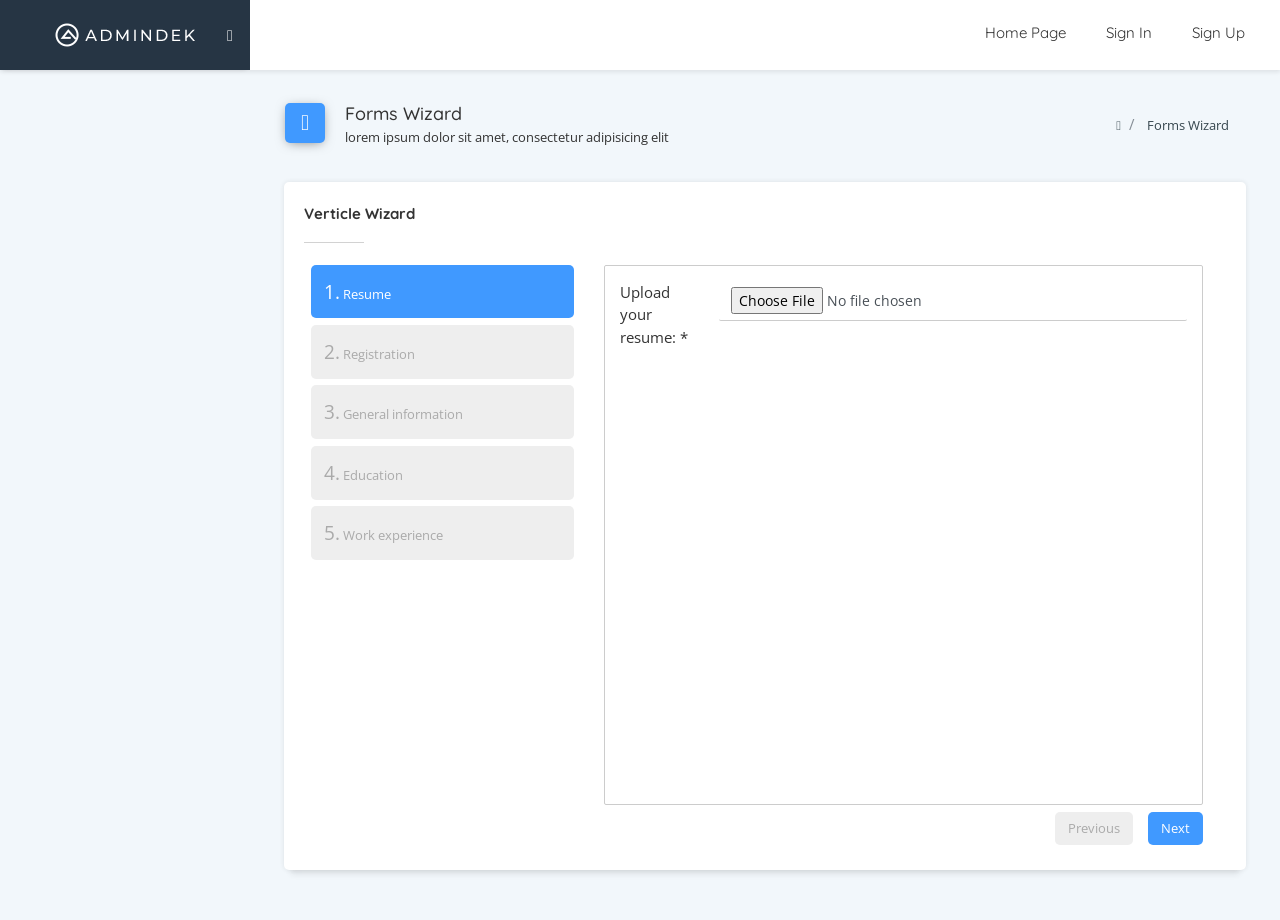
==== default/form-wizard.html @ 83762d75 "nnav bar removal of notification and shit" ====
<!DOCTYPE html>
<html lang="en">

<!-- Mirrored from colorlib.com//polygon/admindek/default/form-wizard.html by HTTrack Website Copier/3.x [XR&CO'2014], Thu, 06 Feb 2020 04:56:23 GMT -->
<!-- Added by HTTrack -->
<meta http-equiv="content-type" content="text/html;charset=UTF-8" /><!-- /Added by HTTrack -->

<head>
    <title>Admindek | Admin Template</title>


    <!--[if lt IE 10]>
      <script src="https://oss.maxcdn.com/libs/html5shiv/3.7.0/html5shiv.js"></script>
      <script src="https://oss.maxcdn.com/libs/respond.js/1.4.2/respond.min.js"></script>
      <![endif]-->

    <meta charset="utf-8">
    <meta name="viewport" content="width=device-width, initial-scale=1.0, user-scalable=0, minimal-ui">
    <meta http-equiv="X-UA-Compatible" content="IE=edge" />
    <meta name="description"
        content="Admindek Bootstrap admin template made using Bootstrap 4 and it has huge amount of ready made feature, UI components, pages which completely fulfills any dashboard needs." />
    <meta name="keywords"
        content="bootstrap, bootstrap admin template, admin theme, admin dashboard, dashboard template, admin template, responsive" />
    <meta name="author" content="colorlib" />

    <link href="https://fonts.googleapis.com/css?family=Open+Sans:300,400,600,700,800" rel="stylesheet">
    <link href="https://fonts.googleapis.com/css?family=Quicksand:500,700" rel="stylesheet">

    <link rel="stylesheet" type="text/css" href="../files/bower_components/bootstrap/css/bootstrap.min.css">

    <link rel="stylesheet" href="../files/assets/pages/waves/css/waves.min.css" type="text/css" media="all">

    <link rel="stylesheet" type="text/css" href="../files/assets/icon/feather/css/feather.css">

    <link rel="stylesheet" type="text/css" href="../files/assets/icon/themify-icons/themify-icons.css">

    <link rel="stylesheet" type="text/css" href="../files/assets/icon/icofont/css/icofont.css">

    <link rel="stylesheet" type="text/css" href="../files/assets/icon/font-awesome/css/font-awesome.min.css">

    <link rel="stylesheet" type="text/css" href="../files/bower_components/jquery.steps/css/jquery.steps.css">

    <link rel="stylesheet" type="text/css" href="../files/assets/css/style.css">
    <link rel="stylesheet" type="text/css" href="../files/assets/css/pages.css">
</head>

<body>

    <div class="loader-bg">
        <div class="loader-bar"></div>
    </div>

    <div id="pcoded" class="pcoded">
        <div class="pcoded-overlay-box"></div>
        <div class="pcoded-container navbar-wrapper">

            <nav class="navbar header-navbar pcoded-header">
                <div class="navbar-wrapper">
                    <div class="navbar-logo">
                        <a href="index.html">
                            <img class="img-fluid" src="../files/assets/images/logo.png" alt="Theme-Logo" />
                        </a>
                        <a class="mobile-menu" id="mobile-collapse" href="#!">
                            <i class="feather icon-menu"></i>
                        </a>
                        <a class="mobile-options waves-effect waves-light">
                            
                        </a>
                    </div>
                    <div class="navbar-container container-fluid">
                        <!-- <ul class="nav-left">
                            <li class="header-search">
                                <div class="main-search morphsearch-search">
                                    <div class="input-group">
                                        <span class="input-group-prepend search-close">
                                            <i class="feather icon-x input-group-text"></i>
                                        </span>
                                        <input type="text" class="form-control" placeholder="Enter Keyword">
                                        <span class="input-group-append search-btn">
                                            <i class="feather icon-search input-group-text"></i>
                                        </span>
                                    </div>
                                </div>
                            </li>
                            <li>
                                <a href="#!"
                                    onclick="if (!window.__cfRLUnblockHandlers) return false; javascript:toggleFullScreen()"
                                    class="waves-effect waves-light" data-cf-modified-8375e1f7bedc3fe819ad6724-="">
                                    <i class="full-screen feather icon-maximize"></i>
                                </a>
                            </li>
                        </ul> -->
                        <ul class="nav-right">
                            <li>
                                Home Page
                            </li>
                            <li>
                                Sign In
                            </li>
                            <li>
                                Sign Up
                            </li>
                            <!-- <li class="header-notification">
                                <div class="dropdown-primary dropdown">
                                    <div class="dropdown-toggle" data-toggle="dropdown">
                                        <i class="feather icon-bell"></i>
                                        <span class="badge bg-c-red">5</span>
                                    </div>
                                    <ul class="show-notification notification-view dropdown-menu"
                                        data-dropdown-in="fadeIn" data-dropdown-out="fadeOut">
                                        <li>
                                            <h6>Notifications</h6>
                                            <label class="label label-danger">New</label>
                                        </li>
                                        <li>
                                            <div class="media">
                                                <img class="img-radius" src="../files/assets/images/avatar-4.jpg"
                                                    alt="Generic placeholder image">
                                                <div class="media-body">
                                                    <h5 class="notification-user">John Doe</h5>
                                                    <p class="notification-msg">Lorem ipsum dolor sit amet, consectetuer
                                                        elit.</p>
                                                    <span class="notification-time">30 minutes ago</span>
                                                </div>
                                            </div>
                                        </li>
                                        <li>
                                            <div class="media">
                                                <img class="img-radius" src="../files/assets/images/avatar-3.jpg"
                                                    alt="Generic placeholder image">
                                                <div class="media-body">
                                                    <h5 class="notification-user">Joseph William</h5>
                                                    <p class="notification-msg">Lorem ipsum dolor sit amet, consectetuer
                                                        elit.</p>
                                                    <span class="notification-time">30 minutes ago</span>
                                                </div>
                                            </div>
                                        </li>
                                        <li>
                                            <div class="media">
                                                <img class="img-radius" src="../files/assets/images/avatar-4.jpg"
                                                    alt="Generic placeholder image">
                                                <div class="media-body">
                                                    <h5 class="notification-user">Sara Soudein</h5>
                                                    <p class="notification-msg">Lorem ipsum dolor sit amet, consectetuer
                                                        elit.</p>
                                                    <span class="notification-time">30 minutes ago</span>
                                                </div>
                                            </div>
                                        </li>
                                    </ul>
                                </div>
                            </li> -->
                            <!-- <li class="header-notification">
                                <div class="dropdown-primary dropdown">
                                    <div class="displayChatbox dropdown-toggle" data-toggle="dropdown">
                                        <i class="feather icon-message-square"></i>
                                        <span class="badge bg-c-green">3</span>
                                    </div>
                                </div>
                            </li> -->
                            <!-- <li class="user-profile header-notification">
                                <div class="dropdown-primary dropdown">
                                    <div class="dropdown-toggle" data-toggle="dropdown">
                                        <img src="../files/assets/images/avatar-4.jpg" class="img-radius"
                                            alt="User-Profile-Image">
                                        <span>John Doe</span>
                                        <i class="feather icon-chevron-down"></i>
                                    </div>
                                    <ul class="show-notification profile-notification dropdown-menu"
                                        data-dropdown-in="fadeIn" data-dropdown-out="fadeOut">
                                        <li>
                                            <a href="#!">
                                                <i class="feather icon-settings"></i> Settings
                                            </a>
                                        </li>
                                        <li>
                                            <a href="#">
                                                <i class="feather icon-user"></i> Profile
                                            </a>
                                        </li>
                                        <li>
                                            <a href="email-inbox.html">
                                                <i class="feather icon-mail"></i> My Messages
                                            </a>
                                        </li>
                                        <li>
                                            <a href="auth-lock-screen.html">
                                                <i class="feather icon-lock"></i> Lock Screen
                                            </a>
                                        </li>
                                        <li>
                                            <a href="auth-sign-in-social.html">
                                                <i class="feather icon-log-out"></i> Logout
                                            </a>
                                        </li>
                                    </ul>
                                </div>
                            </li> -->
                        </ul>
                    </div>
                </div>
            </nav>

            <div id="sidebar" class="users p-chat-user showChat">
                <div class="had-container">
                    <div class="p-fixed users-main">
                        <div class="user-box">
                            <div class="chat-search-box">
                                <a class="back_friendlist">
                                    <i class="feather icon-x"></i>
                                </a>
                                <div class="right-icon-control">
                                    <div class="input-group input-group-button">
                                        <input type="text" id="search-friends" name="footer-email" class="form-control"
                                            placeholder="Search Friend">
                                        <div class="input-group-append">
                                            <button class="btn btn-primary waves-effect waves-light" type="button"><i
                                                    class="feather icon-search"></i></button>
                                        </div>
                                    </div>
                                </div>
                            </div>
                            <div class="main-friend-list">
                                <div class="media userlist-box waves-effect waves-light" data-id="1"
                                    data-status="online" data-username="Josephin Doe">
                                    <a class="media-left" href="#!">
                                        <img class="media-object img-radius img-radius"
                                            src="../files/assets/images/avatar-3.jpg" alt="Generic placeholder image ">
                                        <div class="live-status bg-success"></div>
                                    </a>
                                    <div class="media-body">
                                        <div class="chat-header">Josephin Doe</div>
                                    </div>
                                </div>
                                <div class="media userlist-box waves-effect waves-light" data-id="2"
                                    data-status="online" data-username="Lary Doe">
                                    <a class="media-left" href="#!">
                                        <img class="media-object img-radius" src="../files/assets/images/avatar-2.jpg"
                                            alt="Generic placeholder image">
                                        <div class="live-status bg-success"></div>
                                    </a>
                                    <div class="media-body">
                                        <div class="f-13 chat-header">Lary Doe</div>
                                    </div>
                                </div>
                                <div class="media userlist-box waves-effect waves-light" data-id="3"
                                    data-status="online" data-username="Alice">
                                    <a class="media-left" href="#!">
                                        <img class="media-object img-radius" src="../files/assets/images/avatar-4.jpg"
                                            alt="Generic placeholder image">
                                        <div class="live-status bg-success"></div>
                                    </a>
                                    <div class="media-body">
                                        <div class="f-13 chat-header">Alice</div>
                                    </div>
                                </div>
                                <div class="media userlist-box waves-effect waves-light" data-id="4"
                                    data-status="offline" data-username="Alia">
                                    <a class="media-left" href="#!">
                                        <img class="media-object img-radius" src="../files/assets/images/avatar-3.jpg"
                                            alt="Generic placeholder image">
                                        <div class="live-status bg-default"></div>
                                    </a>
                                    <div class="media-body">
                                        <div class="f-13 chat-header">Alia<small class="d-block text-muted">10 min
                                                ago</small></div>
                                    </div>
                                </div>
                                <div class="media userlist-box waves-effect waves-light" data-id="5"
                                    data-status="offline" data-username="Suzen">
                                    <a class="media-left" href="#!">
                                        <img class="media-object img-radius" src="../files/assets/images/avatar-2.jpg"
                                            alt="Generic placeholder image">
                                        <div class="live-status bg-default"></div>
                                    </a>
                                    <div class="media-body">
                                        <div class="f-13 chat-header">Suzen<small class="d-block text-muted">15 min
                                                ago</small></div>
                                    </div>
                                </div>
                            </div>
                        </div>
                    </div>
                </div>
            </div>


            <div class="showChat_inner">
                <div class="media chat-inner-header">
                    <a class="back_chatBox">
                        <i class="feather icon-x"></i> Josephin Doe
                    </a>
                </div>
                <div class="main-friend-chat">
                    <div class="media chat-messages">
                        <a class="media-left photo-table" href="#!">
                            <img class="media-object img-radius img-radius m-t-5"
                                src="../files/assets/images/avatar-2.jpg" alt="Generic placeholder image">
                        </a>
                        <div class="media-body chat-menu-content">
                            <div class="">
                                <p class="chat-cont">I'm just looking around. Will you tell me something about yourself?
                                </p>
                            </div>
                            <p class="chat-time">8:20 a.m.</p>
                        </div>
                    </div>
                    <div class="media chat-messages">
                        <div class="media-body chat-menu-reply">
                            <div class="">
                                <p class="chat-cont">Ohh! very nice</p>
                            </div>
                            <p class="chat-time">8:22 a.m.</p>
                        </div>
                    </div>
                    <div class="media chat-messages">
                        <a class="media-left photo-table" href="#!">
                            <img class="media-object img-radius img-radius m-t-5"
                                src="../files/assets/images/avatar-2.jpg" alt="Generic placeholder image">
                        </a>
                        <div class="media-body chat-menu-content">
                            <div class="">
                                <p class="chat-cont">can you come with me?</p>
                            </div>
                            <p class="chat-time">8:20 a.m.</p>
                        </div>
                    </div>
                </div>
                <div class="chat-reply-box">
                    <div class="right-icon-control">
                        <div class="input-group input-group-button">
                            <input type="text" class="form-control" placeholder="Write hear . . ">
                            <div class="input-group-append">
                                <button class="btn btn-primary waves-effect waves-light" type="button"><i
                                        class="feather icon-message-circle"></i></button>
                            </div>
                        </div>
                    </div>
                </div>
            </div>

            <div class="pcoded-main-container">
                <div class="pcoded-wrapper">

                    <!-- <nav class="pcoded-navbar">
                        <div class="nav-list">
                            <div class="pcoded-inner-navbar main-menu">
                                <div class="pcoded-navigation-label">Navigation</div>
                                <ul class="pcoded-item pcoded-left-item">
                                    <li class="pcoded-hasmenu">
                                        <a href="javascript:void(0)" class="waves-effect waves-dark">
                                            <span class="pcoded-micon"><i class="feather icon-home"></i></span>
                                            <span class="pcoded-mtext">Dashboard</span>
                                        </a>
                                        <ul class="pcoded-submenu">
                                            <li class="">
                                                <a href="index.html" class="waves-effect waves-dark">
                                                    <span class="pcoded-mtext">Default</span>
                                                </a>
                                            </li>
                                            <li class="">
                                                <a href="dashboard-crm.html" class="waves-effect waves-dark">
                                                    <span class="pcoded-mtext">CRM</span>
                                                </a>
                                            </li>
                                            <li class="">
                                                <a href="dashboard-analytics.html" class="waves-effect waves-dark">
                                                    <span class="pcoded-mtext">Analytics</span>
                                                    <span class="pcoded-badge label label-info ">NEW</span>
                                                </a>
                                            </li>
                                        </ul>
                                    </li>
                                    <li class="pcoded-hasmenu">
                                        <a href="javascript:void(0)" class="waves-effect waves-dark">
                                            <span class="pcoded-micon"><i class="feather icon-sidebar"></i></span>
                                            <span class="pcoded-mtext">Page layouts</span>
                                            <span class="pcoded-badge label label-warning">NEW</span>
                                        </a>
                                        <ul class="pcoded-submenu">
                                            <li class=" pcoded-hasmenu">
                                                <a href="javascript:void(0)" class="waves-effect waves-dark">
                                                    <span class="pcoded-mtext">Vertical</span>
                                                </a>
                                                <ul class="pcoded-submenu">
                                                    <li class="">
                                                        <a href="menu-static.html" class="waves-effect waves-dark">
                                                            <span class="pcoded-mtext">Static Layout</span>
                                                        </a>
                                                    </li>
                                                    <li class="">
                                                        <a href="menu-header-fixed.html"
                                                            class="waves-effect waves-dark">
                                                            <span class="pcoded-mtext">Header Fixed</span>
                                                        </a>
                                                    </li>
                                                    <li class="">
                                                        <a href="menu-compact.html" class="waves-effect waves-dark">
                                                            <span class="pcoded-mtext">Compact</span>
                                                        </a>
                                                    </li>
                                                    <li class="">
                                                        <a href="menu-sidebar.html" class="waves-effect waves-dark">
                                                            <span class="pcoded-mtext">Sidebar Fixed</span>
                                                        </a>
                                                    </li>
                                                </ul>
                                            </li>
                                            <li class=" pcoded-hasmenu">
                                                <a href="javascript:void(0)" class="waves-effect waves-dark">
                                                    <span class="pcoded-mtext">Horizontal</span>
                                                </a>
                                                <ul class="pcoded-submenu">
                                                    <li class="">
                                                        <a href="menu-horizontal-static.html" target="_blank"
                                                            class="waves-effect waves-dark">
                                                            <span class="pcoded-mtext">Static Layout</span>
                                                        </a>
                                                    </li>
                                                    <li class="">
                                                        <a href="menu-horizontal-fixed.html" target="_blank"
                                                            class="waves-effect waves-dark">
                                                            <span class="pcoded-mtext">Fixed layout</span>
                                                        </a>
                                                    </li>
                                                    <li class="">
                                                        <a href="menu-horizontal-icon.html" target="_blank"
                                                            class="waves-effect waves-dark">
                                                            <span class="pcoded-mtext">Static With Icon</span>
                                                        </a>
                                                    </li>
                                                    <li class="">
                                                        <a href="menu-horizontal-icon-fixed.html" target="_blank"
                                                            class="waves-effect waves-dark">
                                                            <span class="pcoded-mtext">Fixed With Icon</span>
                                                        </a>
                                                    </li>
                                                </ul>
                                            </li>
                                            <li class="">
                                                <a href="menu-bottom.html" class="waves-effect waves-dark">
                                                    <span class="pcoded-mtext">Bottom Menu</span>
                                                </a>
                                            </li>
                                        </ul>
                                    </li>
                                    <li class="">
                                        <a href="navbar-light.html" class="waves-effect waves-dark">
                                            <span class="pcoded-micon">
                                                <i class="feather icon-menu"></i>
                                            </span>
                                            <span class="pcoded-mtext">Navigation</span>
                                        </a>
                                    </li>
                                    <li class="pcoded-hasmenu">
                                        <a href="javascript:void(0)" class="waves-effect waves-dark">
                                            <span class="pcoded-micon">
                                                <i class="feather icon-layers"></i>
                                            </span>
                                            <span class="pcoded-mtext">Widget</span>
                                            <span class="pcoded-badge label label-danger">100+</span>
                                        </a>
                                        <ul class="pcoded-submenu">
                                            <li class="">
                                                <a href="widget-statistic.html" class="waves-effect waves-dark">
                                                    <span class="pcoded-mtext">Statistic</span>
                                                </a>
                                            </li>
                                            <li class="">
                                                <a href="widget-data.html" class="waves-effect waves-dark">
                                                    <span class="pcoded-mtext">Data</span>
                                                </a>
                                            </li>
                                            <li class="">
                                                <a href="widget-chart.html" class="waves-effect waves-dark">
                                                    <span class="pcoded-mtext">Chart Widget</span>
                                                </a>
                                            </li>
                                        </ul>
                                    </li>
                                </ul>
                                <div class="pcoded-navigation-label">UI Element</div>
                                <ul class="pcoded-item pcoded-left-item">
                                    <li class="pcoded-hasmenu">
                                        <a href="javascript:void(0)" class="waves-effect waves-dark">
                                            <span class="pcoded-micon">
                                                <i class="feather icon-box"></i>
                                            </span>
                                            <span class="pcoded-mtext">Basic</span>
                                        </a>
                                        <ul class="pcoded-submenu">
                                            <li class="">
                                                <a href="alert.html" class="waves-effect waves-dark">
                                                    <span class="pcoded-mtext">Alert</span>
                                                </a>
                                            </li>
                                            <li class="">
                                                <a href="breadcrumb.html" class="waves-effect waves-dark">
                                                    <span class="pcoded-mtext">Breadcrumbs</span>
                                                </a>
                                            </li>
                                            <li class="">
                                                <a href="button.html" class="waves-effect waves-dark">
                                                    <span class="pcoded-mtext">Button</span>
                                                </a>
                                            </li>
                                            <li class="">
                                                <a href="box-shadow.html" class="waves-effect waves-dark">
                                                    <span class="pcoded-mtext">Box-Shadow</span>
                                                </a>
                                            </li>
                                            <li class="">
                                                <a href="accordion.html" class="waves-effect waves-dark">
                                                    <span class="pcoded-mtext">Accordion</span>
                                                </a>
                                            </li>
                                            <li class="">
                                                <a href="generic-class.html" class="waves-effect waves-dark">
                                                    <span class="pcoded-mtext">Generic Class</span>
                                                </a>
                                            </li>
                                            <li class=" ">
                                                <a href="tabs.html" class="waves-effect waves-dark">
                                                    <span class="pcoded-mtext">Tabs</span>
                                                </a>
                                            </li>
                                            <li class=" ">
                                                <a href="color.html" class="waves-effect waves-dark">
                                                    <span class="pcoded-mtext">Color</span>
                                                </a>
                                            </li>
                                            <li class=" ">
                                                <a href="label-badge.html" class="waves-effect waves-dark">
                                                    <span class="pcoded-mtext">Label Badge</span>
                                                </a>
                                            </li>
                                            <li class=" ">
                                                <a href="progress-bar.html" class="waves-effect waves-dark">
                                                    <span class="pcoded-mtext">Progress Bar</span>
                                                </a>
                                            </li>
                                            <li class=" ">
                                                <a href="list.html" class="waves-effect waves-dark">
                                                    <span class="pcoded-mtext">List</span>
                                                </a>
                                            </li>
                                            <li class=" ">
                                                <a href="tooltip.html" class="waves-effect waves-dark">
                                                    <span class="pcoded-mtext">Tooltip And Popover</span>
                                                </a>
                                            </li>
                                            <li class=" ">
                                                <a href="typography.html" class="waves-effect waves-dark">
                                                    <span class="pcoded-mtext">Typography</span>
                                                </a>
                                            </li>
                                            <li class="">
                                                <a href="other.html" class="waves-effect waves-dark">
                                                    <span class="pcoded-mtext">Other</span>
                                                </a>
                                            </li>
                                        </ul>
                                    </li>
                                    <li class="pcoded-hasmenu">
                                        <a href="javascript:void(0)" class="waves-effect waves-dark">
                                            <span class="pcoded-micon">
                                                <i class="feather icon-gitlab"></i>
                                            </span>
                                            <span class="pcoded-mtext">Advance</span>
                                        </a>
                                        <ul class="pcoded-submenu">
                                            <li class=" ">
                                                <a href="draggable.html" class="waves-effect waves-dark">
                                                    <span class="pcoded-mtext">Draggable</span>
                                                </a>
                                            </li>
                                    </li>
                                    <li class=" ">
                                        <a href="modal.html" class="waves-effect waves-dark">
                                            <span class="pcoded-mtext">Modal</span>
                                        </a>
                                    </li>
                                    <li class=" ">
                                        <a href="notification.html" class="waves-effect waves-dark">
                                            <span class="pcoded-mtext">Notifications</span>
                                        </a>
                                    </li>
                                    <li class=" ">
                                        <a href="rating.html" class="waves-effect waves-dark">
                                            <span class="pcoded-mtext">Rating</span>
                                        </a>
                                    </li>
                                    <li class=" ">
                                        <a href="range-slider.html" class="waves-effect waves-dark">
                                            <span class="pcoded-mtext">Range Slider</span>
                                        </a>
                                    </li>
                                    <li class=" ">
                                        <a href="slider.html" class="waves-effect waves-dark">
                                            <span class="pcoded-mtext">Slider</span>
                                        </a>
                                    </li>
                                    <li class=" ">
                                        <a href="syntax-highlighter.html" class="waves-effect waves-dark">
                                            <span class="pcoded-mtext">Syntax Highlighter</span>
                                        </a>
                                    </li>
                                    <li class=" ">
                                        <a href="tour.html" class="waves-effect waves-dark">
                                            <span class="pcoded-mtext">Tour</span>
                                        </a>
                                    </li>
                                    <li class=" ">
                                        <a href="treeview.html" class="waves-effect waves-dark">
                                            <span class="pcoded-mtext">Tree View</span>
                                        </a>
                                    </li>
                                    <li class=" ">
                                        <a href="nestable.html" class="waves-effect waves-dark">
                                            <span class="pcoded-mtext">Nestable</span>
                                        </a>
                                    </li>
                                    <li class=" ">
                                        <a href="toolbar.html" class="waves-effect waves-dark">
                                            <span class="pcoded-mtext">Toolbar</span>
                                        </a>
                                    </li>
                                </ul>
                                </li>
                                <li class="pcoded-hasmenu">
                                    <a href="javascript:void(0)" class="waves-effect waves-dark">
                                        <span class="pcoded-micon">
                                            <i class="feather icon-package"></i>
                                        </span>
                                        <span class="pcoded-mtext">Extra</span>
                                    </a>
                                    <ul class="pcoded-submenu">
                                        <li class=" ">
                                            <a href="session-timeout.html" class="waves-effect waves-dark">
                                                <span class="pcoded-mtext">Session Timeout</span>
                                            </a>
                                        </li>
                                        <li class=" ">
                                            <a href="session-idle-timeout.html" class="waves-effect waves-dark">
                                                <span class="pcoded-mtext">Session Idle Timeout</span>
                                            </a>
                                        </li>
                                        <li class=" ">
                                            <a href="offline.html" class="waves-effect waves-dark">
                                                <span class="pcoded-mtext">Offline</span>
                                            </a>
                                        </li>
                                    </ul>
                                </li>
                                <li class=" ">
                                    <a href="animation.html" class="waves-effect waves-dark">
                                        <span class="pcoded-micon">
                                            <i class="feather icon-aperture rotate-refresh"></i>
                                        </span>
                                        <span class="pcoded-mtext">Animations</span>
                                    </a>
                                </li>
                                <li class="pcoded-hasmenu">
                                    <a href="javascript:void(0)" class="waves-effect waves-dark">
                                        <span class="pcoded-micon">
                                            <i class="feather icon-command"></i>
                                        </span>
                                        <span class="pcoded-mtext">Icons</span>
                                    </a>
                                    <ul class="pcoded-submenu">
                                        <li class=" ">
                                            <a href="icon-font-awesome.html" class="waves-effect waves-dark">
                                                <span class="pcoded-mtext">Font Awesome</span>
                                            </a>
                                        </li>
                                        <li class=" ">
                                            <a href="icon-themify.html" class="waves-effect waves-dark">
                                                <span class="pcoded-mtext">Themify</span>
                                            </a>
                                        </li>
                                        <li class=" ">
                                            <a href="icon-simple-line.html" class="waves-effect waves-dark">
                                                <span class="pcoded-mtext">Simple Line Icon</span>
                                            </a>
                                        </li>
                                    </ul>
                                </li>
                                </ul>
                                <div class="pcoded-navigation-label">Forms</div>
                                <ul class="pcoded-item pcoded-left-item">
                                    <li class="pcoded-hasmenu">
                                        <a href="javascript:void(0)" class="waves-effect waves-dark">
                                            <span class="pcoded-micon">
                                                <i class="feather icon-clipboard"></i>
                                            </span>
                                            <span class="pcoded-mtext">Form</span>
                                        </a>
                                        <ul class="pcoded-submenu">
                                            <li class=" ">
                                                <a href="form-elements-component.html" class="waves-effect waves-dark">
                                                    <span class="pcoded-mtext">Components</span>
                                                </a>
                                            </li>
                                            <li class=" ">
                                                <a href="form-elements-add-on.html" class="waves-effect waves-dark">
                                                    <span class="pcoded-mtext">Add-On</span>
                                                </a>
                                            </li>
                                            <li class=" ">
                                                <a href="form-elements-advance.html" class="waves-effect waves-dark">
                                                    <span class="pcoded-mtext">Advance</span>
                                                </a>
                                            </li>
                                            <li class=" ">
                                                <a href="form-validation.html" class="waves-effect waves-dark">
                                                    <span class="pcoded-mtext">Validation</span>
                                                </a>
                                            </li>
                                        </ul>
                                    </li>
                                    <li class=" ">
                                        <a href="form-picker.html" class="waves-effect waves-dark">
                                            <span class="pcoded-micon">
                                                <i class="feather icon-edit-1"></i>
                                            </span>
                                            <span class="pcoded-mtext">Form Picker</span>
                                            <span class="pcoded-badge label label-warning">NEW</span>
                                        </a>
                                    </li>
                                    <li class=" ">
                                        <a href="form-select.html" class="waves-effect waves-dark">
                                            <span class="pcoded-micon">
                                                <i class="feather icon-feather"></i>
                                            </span>
                                            <span class="pcoded-mtext">Form Select</span>
                                        </a>
                                    </li>
                                    <li class=" ">
                                        <a href="form-masking.html" class="waves-effect waves-dark">
                                            <span class="pcoded-micon">
                                                <i class="feather icon-shield"></i>
                                            </span>
                                            <span class="pcoded-mtext">Form Masking</span>
                                        </a>
                                    </li>
                                    <li class="active">
                                        <a href="form-wizard.html" class="waves-effect waves-dark">
                                            <span class="pcoded-micon">
                                                <i class="feather icon-tv"></i>
                                            </span>
                                            <span class="pcoded-mtext">Form Wizard</span>
                                        </a>
                                    </li>
                                </ul>
                                <div class="pcoded-navigation-label">Tables</div>
                                <ul class="pcoded-item pcoded-left-item">
                                    <li class="pcoded-hasmenu">
                                        <a href="javascript:void(0)" class="waves-effect waves-dark">
                                            <span class="pcoded-micon">
                                                <i class="feather icon-credit-card"></i>
                                            </span>
                                            <span class="pcoded-mtext">Bootstrap Table</span>
                                        </a>
                                        <ul class="pcoded-submenu">
                                            <li class=" ">
                                                <a href="bs-basic-table.html" class="waves-effect waves-dark">
                                                    <span class="pcoded-mtext">Basic Table</span>
                                                </a>
                                            </li>
                                            <li class=" ">
                                                <a href="bs-table-sizing.html" class="waves-effect waves-dark">
                                                    <span class="pcoded-mtext">Sizing Table</span>
                                                </a>
                                            </li>
                                            <li class=" ">
                                                <a href="bs-table-border.html" class="waves-effect waves-dark">
                                                    <span class="pcoded-mtext">Border Table</span>
                                                </a>
                                            </li>
                                            <li class=" ">
                                                <a href="bs-table-styling.html" class="waves-effect waves-dark">
                                                    <span class="pcoded-mtext">Styling Table</span>
                                                </a>
                                            </li>
                                        </ul>
                                    </li>
                                    <li class="pcoded-hasmenu">
                                        <a href="javascript:void(0)" class="waves-effect waves-dark">
                                            <span class="pcoded-micon">
                                                <i class="feather icon-inbox"></i>
                                            </span>
                                            <span class="pcoded-mtext">Data Table</span>
                                        </a>
                                        <ul class="pcoded-submenu">
                                            <li class=" ">
                                                <a href="dt-basic.html" class="waves-effect waves-dark">
                                                    <span class="pcoded-mtext">Basic Initialization</span>
                                                </a>
                                            </li>
                                            <li class=" ">
                                                <a href="dt-advance.html" class="waves-effect waves-dark">
                                                    <span class="pcoded-mtext">Advance Initialization</span>
                                                </a>
                                            </li>
                                            <li class=" ">
                                                <a href="dt-styling.html" class="waves-effect waves-dark">
                                                    <span class="pcoded-mtext">Styling</span>
                                                </a>
                                            </li>
                                            <li class=" ">
                                                <a href="dt-api.html" class="waves-effect waves-dark">
                                                    <span class="pcoded-mtext">API</span>
                                                </a>
                                            </li>
                                            <li class=" ">
                                                <a href="dt-ajax.html" class="waves-effect waves-dark">
                                                    <span class="pcoded-mtext">Ajax</span>
                                                </a>
                                            </li>
                                            <li class=" ">
                                                <a href="dt-server-side.html" class="waves-effect waves-dark">
                                                    <span class="pcoded-mtext">Server Side</span>
                                                </a>
                                            </li>
                                            <li class=" ">
                                                <a href="dt-plugin.html" class="waves-effect waves-dark">
                                                    <span class="pcoded-mtext">Plug-In</span>
                                                </a>
                                            </li>
                                            <li class=" ">
                                                <a href="dt-data-sources.html" class="waves-effect waves-dark">
                                                    <span class="pcoded-mtext">Data Sources</span>
                                                </a>
                                            </li>
                                        </ul>
                                    </li>
                                    <li class="pcoded-hasmenu">
                                        <a href="javascript:void(0)" class="waves-effect waves-dark">
                                            <span class="pcoded-micon">
                                                <i class="feather icon-server"></i>
                                            </span>
                                            <span class="pcoded-mtext">DT Extensions</span>
                                        </a>
                                        <ul class="pcoded-submenu">
                                            <li class=" ">
                                                <a href="dt-ext-autofill.html" class="waves-effect waves-dark">
                                                    <span class="pcoded-mtext">AutoFill</span>
                                                </a>
                                            </li>
                                            <li class="pcoded-hasmenu">
                                                <a href="javascript:void(0)" class="waves-effect waves-dark">
                                                    <span class="pcoded-mtext">Button</span>
                                                </a>
                                                <ul class="pcoded-submenu">
                                                    <li class=" ">
                                                        <a href="dt-ext-basic-buttons.html"
                                                            class="waves-effect waves-dark">
                                                            <span class="pcoded-mtext">Basic Button</span>
                                                        </a>
                                                    </li>
                                                    <li class=" ">
                                                        <a href="dt-ext-buttons-html-5-data-export.html"
                                                            class="waves-effect waves-dark">
                                                            <span class="pcoded-mtext">Data Export</span>
                                                        </a>
                                                    </li>
                                                </ul>
                                            </li>
                                            <li class=" ">
                                                <a href="dt-ext-col-reorder.html" class="waves-effect waves-dark">
                                                    <span class="pcoded-mtext">Col Reorder</span>
                                                </a>
                                            </li>
                                            <li class=" ">
                                                <a href="dt-ext-fixed-columns.html" class="waves-effect waves-dark">
                                                    <span class="pcoded-mtext">Fixed Columns</span>
                                                </a>
                                            </li>
                                            <li class=" ">
                                                <a href="dt-ext-fixed-header.html" class="waves-effect waves-dark">
                                                    <span class="pcoded-mtext">Fixed Header</span>
                                                </a>
                                            </li>
                                            <li class=" ">
                                                <a href="dt-ext-key-table.html" class="waves-effect waves-dark">
                                                    <span class="pcoded-mtext">Key Table</span>
                                                </a>
                                            </li>
                                            <li class=" ">
                                                <a href="dt-ext-responsive.html" class="waves-effect waves-dark">
                                                    <span class="pcoded-mtext">Responsive</span>
                                                </a>
                                            </li>
                                            <li class=" ">
                                                <a href="dt-ext-row-reorder.html" class="waves-effect waves-dark">
                                                    <span class="pcoded-mtext">Row Reorder</span>
                                                </a>
                                            </li>
                                            <li class=" ">
                                                <a href="dt-ext-scroller.html" class="waves-effect waves-dark">
                                                    <span class="pcoded-mtext">Scroller</span>
                                                </a>
                                            </li>
                                            <li class=" ">
                                                <a href="dt-ext-select.html" class="waves-effect waves-dark">
                                                    <span class="pcoded-mtext">Select Table</span>
                                                </a>
                                            </li>
                                        </ul>
                                    </li>
                                    <li class=" ">
                                        <a href="foo-table.html" class="waves-effect waves-dark">
                                            <span class="pcoded-micon">
                                                <i class="feather icon-hash"></i>
                                            </span>
                                            <span class="pcoded-mtext">FooTable</span>
                                        </a>
                                    </li>
                                    <li class="pcoded-hasmenu ">
                                        <a href="javascript:void(0)" class="waves-effect waves-dark">
                                            <span class="pcoded-micon">
                                                <i class="feather icon-airplay"></i>
                                            </span>
                                            <span class="pcoded-mtext">Handson Table</span>
                                        </a>
                                        <ul class="pcoded-submenu">
                                            <li class="">
                                                <a href="handson-appearance.html" class="waves-effect waves-dark">
                                                    <span class="pcoded-mtext">Appearance</span>
                                                </a>
                                            </li>
                                            <li class="">
                                                <a href="handson-data-operation.html" class="waves-effect waves-dark">
                                                    <span class="pcoded-mtext">Data Operation</span>
                                                </a>
                                            </li>
                                            <li class="">
                                                <a href="handson-rows-cols.html" class="waves-effect waves-dark">
                                                    <span class="pcoded-mtext">Rows Columns</span>
                                                </a>
                                            </li>
                                            <li class="">
                                                <a href="handson-columns-only.html" class="waves-effect waves-dark">
                                                    <span class="pcoded-mtext">Columns Only</span>
                                                </a>
                                            </li>
                                            <li class="">
                                                <a href="handson-cell-features.html" class="waves-effect waves-dark">
                                                    <span class="pcoded-mtext">Cell Features</span>
                                                </a>
                                            </li>
                                            <li class="">
                                                <a href="handson-cell-types.html" class="waves-effect waves-dark">
                                                    <span class="pcoded-mtext">Cell Types</span>
                                                </a>
                                            </li>
                                            <li class="">
                                                <a href="handson-integrations.html" class="waves-effect waves-dark">
                                                    <span class="pcoded-mtext">Integrations</span>
                                                </a>
                                            </li>
                                            <li class="">
                                                <a href="handson-rows-only.html" class="waves-effect waves-dark">
                                                    <span class="pcoded-mtext">Rows Only</span>
                                                </a>
                                            </li>
                                            <li class="">
                                                <a href="handson-utilities.html" class="waves-effect waves-dark">
                                                    <span class="pcoded-mtext">Utilities</span>
                                                </a>
                                            </li>
                                        </ul>
                                    </li>
                                    <li class="">
                                        <a href="editable-table.html" class="waves-effect waves-dark">
                                            <span class="pcoded-micon">
                                                <i class="feather icon-edit"></i>
                                            </span>
                                            <span class="pcoded-mtext">Editable Table</span>
                                        </a>
                                    </li>
                                </ul>
                                <div class="pcoded-navigation-label">Chart And Maps</div>
                                <ul class="pcoded-item pcoded-left-item">
                                    <li class="pcoded-hasmenu ">
                                        <a href="javascript:void(0)" class="waves-effect waves-dark">
                                            <span class="pcoded-micon">
                                                <i class="feather icon-pie-chart"></i>
                                            </span>
                                            <span class="pcoded-mtext">Charts</span>
                                        </a>
                                        <ul class="pcoded-submenu">
                                            <li class="">
                                                <a href="chart-google.html" class="waves-effect waves-dark">
                                                    <span class="pcoded-mtext">Google Chart</span>
                                                </a>
                                            </li>
                                            <li class="">
                                                <a href="chart-chartjs.html" class="waves-effect waves-dark">
                                                    <span class="pcoded-mtext">ChartJs</span>
                                                </a>
                                            </li>
                                            <li class="">
                                                <a href="chart-list.html" class="waves-effect waves-dark">
                                                    <span class="pcoded-mtext">List Chart</span>
                                                </a>
                                            </li>
                                            <li class="">
                                                <a href="chart-float.html" class="waves-effect waves-dark">
                                                    <span class="pcoded-mtext">Float Chart</span>
                                                </a>
                                            </li>
                                            <li class="">
                                                <a href="chart-knob.html" class="waves-effect waves-dark">
                                                    <span class="pcoded-mtext">Knob chart</span>
                                                </a>
                                            </li>
                                            <li class="">
                                                <a href="chart-morris.html" class="waves-effect waves-dark">
                                                    <span class="pcoded-mtext">Morris Chart</span>
                                                </a>
                                            </li>
                                            <li class="">
                                                <a href="chart-nvd3.html" class="waves-effect waves-dark">
                                                    <span class="pcoded-mtext">Nvd3 Chart</span>
                                                </a>
                                            </li>
                                            <li class="">
                                                <a href="chart-peity.html" class="waves-effect waves-dark">
                                                    <span class="pcoded-mtext">Peity Chart</span>
                                                </a>
                                            </li>
                                            <li class="">
                                                <a href="chart-radial.html" class="waves-effect waves-dark">
                                                    <span class="pcoded-mtext">Radial Chart</span>
                                                </a>
                                            </li>
                                            <li class="">
                                                <a href="chart-rickshaw.html" class="waves-effect waves-dark">
                                                    <span class="pcoded-mtext">Rickshaw Chart</span>
                                                </a>
                                            </li>
                                            <li class="">
                                                <a href="chart-sparkline.html" class="waves-effect waves-dark">
                                                    <span class="pcoded-mtext">Sparkline Chart</span>
                                                </a>
                                            </li>
                                            <li class="">
                                                <a href="chart-c3.html" class="waves-effect waves-dark">
                                                    <span class="pcoded-mtext">C3 Chart</span>
                                                </a>
                                            </li>
                                        </ul>
                                    </li>
                                    <li class="pcoded-hasmenu ">
                                        <a href="javascript:void(0)" class="waves-effect waves-dark">
                                            <span class="pcoded-micon">
                                                <i class="feather icon-map"></i>
                                            </span>
                                            <span class="pcoded-mtext">Maps</span>
                                        </a>
                                        <ul class="pcoded-submenu">
                                            <li class="">
                                                <a href="map-google.html" class="waves-effect waves-dark">
                                                    <span class="pcoded-mtext">Google Maps</span>
                                                </a>
                                            </li>
                                            <li class="">
                                                <a href="map-vector.html" class="waves-effect waves-dark">
                                                    <span class="pcoded-mtext">Vector Maps</span>
                                                </a>
                                            </li>
                                            <li class="">
                                                <a href="map-api.html" class="waves-effect waves-dark">
                                                    <span class="pcoded-mtext">Google Map Search API</span>
                                                </a>
                                            </li>
                                            <li class="">
                                                <a href="location.html" class="waves-effect waves-dark">
                                                    <span class="pcoded-mtext">Location</span>
                                                </a>
                                            </li>
                                        </ul>
                                    </li>
                                </ul>
                                <div class="pcoded-navigation-label">Pages</div>
                                <ul class="pcoded-item pcoded-left-item">
                                    <li class="pcoded-hasmenu ">
                                        <a href="javascript:void(0)" class="waves-effect waves-dark">
                                            <span class="pcoded-micon">
                                                <i class="feather icon-unlock"></i>
                                            </span>
                                            <span class="pcoded-mtext">Authentication</span>
                                        </a>
                                        <ul class="pcoded-submenu">
                                            <li class="">
                                                <a href="auth-sign-in-social.html" class="waves-effect waves-dark">
                                                    <span class="pcoded-mtext">Login</span>
                                                </a>
                                            </li>
                                            <li class="">
                                                <a href="auth-sign-up-social.html" class="waves-effect waves-dark">
                                                    <span class="pcoded-mtext">Registration</span>
                                                </a>
                                            </li>
                                            <li class="">
                                                <a href="auth-reset-password.html" target="_blank"
                                                    class="waves-effect waves-dark">
                                                    <span class="pcoded-mtext">Forgot Password</span>
                                                </a>
                                            </li>
                                            <li class="">
                                                <a href="auth-lock-screen.html" target="_blank"
                                                    class="waves-effect waves-dark">
                                                    <span class="pcoded-mtext">Lock Screen</span>
                                                </a>
                                            </li>
                                        </ul>
                                    </li>
                                    <li class="pcoded-hasmenu ">
                                        <a href="javascript:void(0)" class="waves-effect waves-dark">
                                            <span class="pcoded-micon">
                                                <i class="feather icon-sliders"></i>
                                            </span>
                                            <span class="pcoded-mtext">Maintenance</span>
                                        </a>
                                        <ul class="pcoded-submenu">
                                            <li class="">
                                                <a href="error.html" class="waves-effect waves-dark">
                                                    <span class="pcoded-mtext">Error</span>
                                                </a>
                                            </li>
                                            <li class="">
                                                <a href="comming-soon.html" class="waves-effect waves-dark">
                                                    <span class="pcoded-mtext">Comming Soon</span>
                                                </a>
                                            </li>
                                            <li class="">
                                                <a href="offline-ui.html" class="waves-effect waves-dark">
                                                    <span class="pcoded-mtext">Offline UI</span>
                                                </a>
                                            </li>
                                        </ul>
                                    </li>
                                    <li class="pcoded-hasmenu ">
                                        <a href="javascript:void(0)" class="waves-effect waves-dark">
                                            <span class="pcoded-micon">
                                                <i class="feather icon-mail"></i>
                                            </span>
                                            <span class="pcoded-mtext">Email</span>
                                        </a>
                                        <ul class="pcoded-submenu">
                                            <li class="">
                                                <a href="email-compose.html" class="waves-effect waves-dark">
                                                    <span class="pcoded-mtext">Compose Email</span>
                                                </a>
                                            </li>
                                            <li class="">
                                                <a href="email-inbox.html" class="waves-effect waves-dark">
                                                    <span class="pcoded-mtext">Inbox</span>
                                                </a>
                                            </li>
                                            <li class="">
                                                <a href="email-read.html" class="waves-effect waves-dark">
                                                    <span class="pcoded-mtext">Read Mail</span>
                                                </a>
                                            </li>
                                        </ul>
                                    </li>
                                </ul>
                                <div class="pcoded-navigation-label">App</div>
                                <ul class="pcoded-item pcoded-left-item">
                                    <a href="todo.html" class="waves-effect waves-dark">
                                        <span class="pcoded-micon">
                                            <i class="feather icon-bookmark"></i>
                                        </span>
                                        <span class="pcoded-mtext">To-Do</span>
                                    </a>
                                    </li>
                                </ul>
                                <div class="pcoded-navigation-label">Extension</div>
                                <ul class="pcoded-item pcoded-left-item">
                                    <li class="pcoded-hasmenu ">
                                        <a href="javascript:void(0)" class="waves-effect waves-dark">
                                            <span class="pcoded-micon">
                                                <i class="feather icon-file-plus"></i>
                                            </span>
                                            <span class="pcoded-mtext">Editor</span>
                                        </a>
                                        <ul class="pcoded-submenu">
                                            <li class="">
                                                <a href="ck-editor.html" class="waves-effect waves-dark">
                                                    <span class="pcoded-mtext">CK-Editor</span>
                                                </a>
                                            </li>
                                            <li class="">
                                                <a href="wysiwyg-editor.html" class="waves-effect waves-dark">
                                                    <span class="pcoded-mtext">WYSIWYG Editor</span>
                                                </a>
                                            </li>
                                        </ul>
                                    </li>
                                    <li class="pcoded-hasmenu ">
                                        <a href="javascript:void(0)" class="waves-effect waves-dark">
                                            <span class="pcoded-micon">
                                                <i class="feather icon-calendar"></i>
                                            </span>
                                            <span class="pcoded-mtext">Event Calendar</span>
                                        </a>
                                        <ul class="pcoded-submenu">
                                            <li class="">
                                                <a href="event-full-calender.html" class="waves-effect waves-dark">
                                                    <span class="pcoded-mtext">Full Calendar</span>
                                                </a>
                                            </li>
                                            <li class="">
                                                <a href="event-clndr.html" class="waves-effect waves-dark">
                                                    <span class="pcoded-mtext">CLNDER</span>
                                                    <span class="pcoded-badge label label-info">NEW</span>
                                                </a>
                                            </li>
                                        </ul>
                                    </li>
                                    <li class="">
                                        <a href="image-crop.html" class="waves-effect waves-dark">
                                            <span class="pcoded-micon">
                                                <i class="feather icon-scissors"></i>
                                                <b>IC</b>
                                            </span>
                                            <span class="pcoded-mtext">Image Cropper</span>
                                        </a>
                                    </li>
                                    <li class="">
                                        <a href="file-upload.html" class="waves-effect waves-dark">
                                            <span class="pcoded-micon">
                                                <i class="feather icon-upload-cloud"></i>
                                            </span>
                                            <span class="pcoded-mtext">File Upload</span>
                                        </a>
                                    </li>
                                    <li class="">
                                        <a href="change-loges.html" class="waves-effect waves-dark">
                                            <span class="pcoded-micon">
                                                <i class="feather icon-briefcase"></i>
                                            </span>
                                            <span class="pcoded-mtext">Change Loges</span>
                                            <span class="pcoded-badge label label-warning">1.0</span>
                                        </a>
                                    </li>
                                </ul>
                                <div class="pcoded-navigation-label">Other</div>
                                <ul class="pcoded-item pcoded-left-item">
                                    <li class="pcoded-hasmenu ">
                                        <a href="javascript:void(0)" class="waves-effect waves-dark">
                                            <span class="pcoded-micon">
                                                <i class="feather icon-list"></i>
                                            </span>
                                            <span class="pcoded-mtext">Menu Levels</span>
                                        </a>
                                        <ul class="pcoded-submenu">
                                            <li class="">
                                                <a href="javascript:void(0)" class="waves-effect waves-dark">
                                                    <span class="pcoded-mtext">Menu Level 2.1</span>
                                                </a>
                                            </li>
                                            <li class="pcoded-hasmenu ">
                                                <a href="javascript:void(0)" class="waves-effect waves-dark">
                                                    <span class="pcoded-mtext">Menu Level 2.2</span>
                                                </a>
                                                <ul class="pcoded-submenu">
                                                    <li class="">
                                                        <a href="javascript:void(0)" class="waves-effect waves-dark">
                                                            <span class="pcoded-mtext">Menu Level 3.1</span>
                                                        </a>
                                                    </li>
                                                </ul>
                                            </li>
                                            <li class="">
                                                <a href="javascript:void(0)" class="waves-effect waves-dark">
                                                    <span class="pcoded-mtext">Menu Level 2.3</span>
                                                </a>
                                            </li>
                                        </ul>
                                    </li>
                                    <li class="">
                                        <a href="javascript:void(0)" class="disabled waves-effect waves-dark">
                                            <span class="pcoded-micon">
                                                <i class="feather icon-power"></i>
                                                <b>D</b>
                                            </span>
                                            <span class="pcoded-mtext">Disabled Menu</span>
                                        </a>
                                    </li>
                                    <li class="">
                                        <a href="sample-page.html" class="waves-effect waves-dark">
                                            <span class="pcoded-micon">
                                                <i class="feather icon-watch"></i>
                                            </span>
                                            <span class="pcoded-mtext">Sample Page</span>
                                        </a>
                                    </li>
                                </ul>
                            </div>
                        </div>
                    </nav> -->

                    <div class="pcoded-content">

                        <div class="page-header card">
                            <div class="row align-items-end">
                                <div class="col-lg-8">
                                    <div class="page-header-title">
                                        <i class="feather icon-tv bg-c-blue"></i>
                                        <div class="d-inline">
                                            <h5>Forms Wizard</h5>
                                            <span>lorem ipsum dolor sit amet, consectetur adipisicing elit</span>
                                        </div>
                                    </div>
                                </div>
                                <div class="col-lg-4">
                                    <div class="page-header-breadcrumb">
                                        <ul class=" breadcrumb breadcrumb-title">
                                            <li class="breadcrumb-item">
                                                <a href="index.html"><i class="feather icon-home"></i></a>
                                            </li>
                                            <li class="breadcrumb-item">
                                                <a href="#!">Forms Wizard</a>
                                            </li>
                                        </ul>
                                    </div>
                                </div>
                            </div>
                        </div>

                        <div class="pcoded-inner-content">
                            <div class="main-body">
                                <div class="page-wrapper">

                                    <div class="page-body">
                                        <div class="row">
                                            <div class="col-sm-12">







                                                <div class="card">
                                                    <div class="card-header">
                                                        <h5>Verticle Wizard</h5>
                                                        <span>Add class of <code>.form-control</code> with
                                                            <code>&lt;input&gt;</code> tag</span>
                                                    </div>
                                                    <div class="card-block">
                                                        <div class="row">
                                                            <div class="col-md-12">
                                                                <div id="wizardb">
                                                                    <section>
                                                                        <form class="wizard-form" id="verticle-wizard"
                                                                        action="#">
                                                                        <h3> Resume </h3>
                                                                        <fieldset>
                                                                            <div class="form-group row">
                                                                                <div class="col-md-4 col-lg-2">
                                                                                    <label for="userName-2"
                                                                                        class="block">Upload your resume:
                                                                                        *</label>
                                                                                </div>
                                                                                <div class="col-md-8 col-lg-10">
                                                                                    <input id="userName-2"
                                                                                        name="userName" type="file"
                                                                                        class="required form-control">
                                                                                </div>
                                                                            </div>
                                                                            <!-- <div class="form-group row">
                                                                                <div class="col-md-4 col-lg-2">
                                                                                    <label for="email-2"
                                                                                        class="block">Email
                                                                                        *</label>
                                                                                </div>
                                                                                <div class="col-md-8 col-lg-10">
                                                                                    <input id="email-2" name="email"
                                                                                        type="email"
                                                                                        class="required form-control">
                                                                                </div>
                                                                            </div>
                                                                            <div class="form-group row">
                                                                                <div class="col-md-4 col-lg-2">
                                                                                    <label for="password-2"
                                                                                        class="block">Password
                                                                                        *</label>
                                                                                </div>
                                                                                <div class="col-md-8 col-lg-10">
                                                                                    <input id="password-2"
                                                                                        name="password"
                                                                                        type="password"
                                                                                        class="form-control required">
                                                                                </div>
                                                                            </div>
                                                                            <div class="form-group row">
                                                                                <div class="col-md-4 col-lg-2">
                                                                                    <label for="confirm-2"
                                                                                        class="block">Confirm
                                                                                        Password *</label>
                                                                                </div>
                                                                                <div class="col-md-8 col-lg-10">
                                                                                    <input id="confirm-2"
                                                                                        name="confirm"
                                                                                        type="password"
                                                                                        class="form-control required">
                                                                                </div>
                                                                            </div> -->
                                                                        </fieldset>

                                                                        <form class="wizard-form" id="verticle-wizard"
                                                                            action="#">
                                                                            <h3> Registration </h3>
                                                                            <fieldset>

                                                                                
                                                                                <div class="form-group row">
                                                                                    <div class="col-md-4 col-lg-2">
                                                                                        <label for="userName-2"
                                                                                            class="block">User name
                                                                                            *</label>
                                                                                    </div>
                                                                                    <div class="col-md-8 col-lg-10">
                                                                                        <input id="userName-2"
                                                                                            name="userName" type="text"
                                                                                            class="required form-control">
                                                                                    </div>
                                                                                </div>
                                                                                <div class="form-group row">
                                                                                    <div class="col-md-4 col-lg-2">
                                                                                        <label for="email-2"
                                                                                            class="block">Email
                                                                                            *</label>
                                                                                    </div>
                                                                                    <div class="col-md-8 col-lg-10">
                                                                                        <input id="email-2" name="email"
                                                                                            type="email"
                                                                                            class="required form-control">
                                                                                    </div>
                                                                                </div>
                                                                                <div class="form-group row">
                                                                                    <div class="col-md-4 col-lg-2">
                                                                                        <label for="password-2"
                                                                                            class="block">Password
                                                                                            *</label>
                                                                                    </div>
                                                                                    <div class="col-md-8 col-lg-10">
                                                                                        <input id="password-2"
                                                                                            name="password"
                                                                                            type="password"
                                                                                            class="form-control required">
                                                                                    </div>
                                                                                </div>
                                                                                <div class="form-group row">
                                                                                    <div class="col-md-4 col-lg-2">
                                                                                        <label for="confirm-2"
                                                                                            class="block">Confirm
                                                                                            Password *</label>
                                                                                    </div>
                                                                                    <div class="col-md-8 col-lg-10">
                                                                                        <input id="confirm-2"
                                                                                            name="confirm"
                                                                                            type="password"
                                                                                            class="form-control required">
                                                                                    </div>
                                                                                </div>
                                                                            </fieldset>
                                                                            <h3> General information </h3>
                                                                            <fieldset>
                                                                                <div class="form-group row">
                                                                                    <div class="col-md-4 col-lg-2">
                                                                                        <label for="name-2"
                                                                                            class="block">First name
                                                                                            *</label>
                                                                                    </div>
                                                                                    <div class="col-md-8 col-lg-10">
                                                                                        <input id="name-2" name="name"
                                                                                            type="text"
                                                                                            class="form-control required">
                                                                                    </div>
                                                                                </div>
                                                                                <div class="form-group row">
                                                                                    <div class="col-md-4 col-lg-2">
                                                                                        <label for="surname-2"
                                                                                            class="block">Last name
                                                                                            *</label>
                                                                                    </div>
                                                                                    <div class="col-md-8 col-lg-10">
                                                                                        <input id="surname-2"
                                                                                            name="surname" type="text"
                                                                                            class="form-control required">
                                                                                    </div>
                                                                                </div>
                                                                                <div class="form-group row">
                                                                                    <div class="col-md-4 col-lg-2">
                                                                                        <label for="phone-2"
                                                                                            class="block">Phone
                                                                                            #</label>
                                                                                    </div>
                                                                                    <div class="col-md-8 col-lg-10">
                                                                                        <input id="phone-2" name="phone"
                                                                                            type="number"
                                                                                            class="form-control required phone">
                                                                                    </div>
                                                                                </div>
                                                                                <div class="form-group row">
                                                                                    <div class="col-md-4 col-lg-2">
                                                                                        <label for="date"
                                                                                            class="block">Date Of
                                                                                            Birth</label>
                                                                                    </div>
                                                                                    <div class="col-md-8 col-lg-10">
                                                                                        <input id="date"
                                                                                            name="Date Of Birth"
                                                                                            type="text"
                                                                                            class="form-control required date-control">
                                                                                    </div>
                                                                                </div>
                                                                                <div class="form-group row">
                                                                                    <div class="col-md-4 col-lg-2">
                                                                                        Select Country</div>
                                                                                    <div class="col-md-8 col-lg-10">
                                                                                        <select
                                                                                            class="form-control required">
                                                                                            <option>Select State
                                                                                            </option>
                                                                                            <option>Gujarat</option>
                                                                                            <option>Kerala</option>
                                                                                            <option>Manipur</option>
                                                                                            <option>Tripura</option>
                                                                                            <option>Sikkim</option>
                                                                                        </select>
                                                                                    </div>
                                                                                </div>
                                                                            </fieldset>
                                                                            <h3> Education </h3>
                                                                            <fieldset>
                                                                                <div class="form-group row">
                                                                                    <div class="col-md-4 col-lg-2">
                                                                                        <label for="University-2"
                                                                                            class="block">University</label>
                                                                                    </div>
                                                                                    <div class="col-md-8 col-lg-10">
                                                                                        <input id="University-2"
                                                                                            name="University"
                                                                                            type="text"
                                                                                            class="form-control required">
                                                                                    </div>
                                                                                </div>
                                                                                <div class="form-group row">
                                                                                    <div class="col-md-4 col-lg-2">
                                                                                        <label for="Country-2"
                                                                                            class="block">Country</label>
                                                                                    </div>
                                                                                    <div class="col-md-8 col-lg-10">
                                                                                        <input id="Country-2"
                                                                                            name="Country" type="text"
                                                                                            class="form-control required">
                                                                                    </div>
                                                                                </div>
                                                                                <div class="form-group row">
                                                                                    <div class="col-md-4 col-lg-2">
                                                                                        <label for="Degreelevel-2"
                                                                                            class="block">Degree level
                                                                                            #</label>
                                                                                    </div>
                                                                                    <div class="col-md-8 col-lg-10">
                                                                                        <input id="Degreelevel-2"
                                                                                            name="Degree level"
                                                                                            type="text"
                                                                                            class="form-control required phone">
                                                                                    </div>
                                                                                </div>
                                                                                <div class="form-group row">
                                                                                    <div class="col-md-4 col-lg-2">
                                                                                        <label for="datejoin"
                                                                                            class="block">Date
                                                                                            Join</label>
                                                                                    </div>
                                                                                    <div class="col-md-8 col-lg-10">
                                                                                        <input id="datejoin"
                                                                                            name="Date Of Birth"
                                                                                            type="date"
                                                                                            class="form-control required">
                                                                                    </div>
                                                                                </div>
                                                                                <div class="form-group row">
                                                                                    <div class="col-md-4 col-lg-2">
                                                                                        <label for="collegename"
                                                                                            class="block">College Name*
                                                                                            </label>
                                                                                    </div>
                                                                                    <div class="col-md-8 col-lg-10">
                                                                                        <input id="collegename"
                                                                                            name="collegename"
                                                                                            type="text"
                                                                                            class="form-control required">
                                                                                    </div>
                                                                                </div>
                                                                                <div class="form-group row">
                                                                                    <div class="col-md-4 col-lg-2">
                                                                                        <label for="identificationNo"
                                                                                            class="block">Identification Number*
                                                                                            </label>
                                                                                    </div>
                                                                                    <div class="col-md-8 col-lg-10">
                                                                                        <input id="identificationNo"
                                                                                            name="identificationNo"
                                                                                            type="text"
                                                                                            class="form-control required">
                                                                                    </div>
                                                                                </div>
                                                                            </fieldset>
                                                                            <h3> Work experience </h3>
                                                                            <fieldset>
                                                                                <div class="form-group row">
                                                                                    <div class="col-md-4 col-lg-2">
                                                                                        <label for="Company-2"
                                                                                            class="block">Company:</label>
                                                                                    </div>
                                                                                    <div class="col-md-8 col-lg-10">
                                                                                        <input id="Company-2"
                                                                                            name="Company:" type="text"
                                                                                            class="form-control required">
                                                                                    </div>
                                                                                </div>
                                                                                <div class="form-group row">
                                                                                    <div class="col-md-4 col-lg-2">
                                                                                        <label for="CountryW-2"
                                                                                            class="block">Country</label>
                                                                                    </div>
                                                                                    <div class="col-md-8 col-lg-10">
                                                                                        <input id="CountryW-2"
                                                                                            name="Country" type="text"
                                                                                            class="form-control required">
                                                                                    </div>
                                                                                </div>
                                                                                <div class="form-group row">
                                                                                    <div class="col-md-4 col-lg-2">
                                                                                        <label for="Position-2"
                                                                                            class="block">Position</label>
                                                                                    </div>
                                                                                    <div class="col-md-8 col-lg-10">
                                                                                        <input id="Position-2"
                                                                                            name="Position" type="text"
                                                                                            class="form-control required">
                                                                                    </div>
                                                                                </div>
                                                                            </fieldset>
                                                                </form>
                                                                </section>
                                                            </div>
                                                        </div>
                                                    </div>
                                                </div>
                                            </div>




                                        </div>
                                    </div>
                                </div>

                            </div>
                        </div>
                    </div>
                </div>

                <div id="styleSelector">
                </div>
            </div>
        </div>
    </div>
    </div>


    <!--[if lt IE 10]>
<div class="ie-warning">
    <h1>Warning!!</h1>
    <p>You are using an outdated version of Internet Explorer, please upgrade <br/>to any of the following web browsers to access this website.</p>
    <div class="iew-container">
        <ul class="iew-download">
            <li>
                <a href="http://www.google.com/chrome/">
                    <img src="../files/assets/images/browser/chrome.png" alt="Chrome">
                    <div>Chrome</div>
                </a>
            </li>
            <li>
                <a href="https://www.mozilla.org/en-US/firefox/new/">
                    <img src="../files/assets/images/browser/firefox.png" alt="Firefox">
                    <div>Firefox</div>
                </a>
            </li>
            <li>
                <a href="http://www.opera.com">
                    <img src="../files/assets/images/browser/opera.png" alt="Opera">
                    <div>Opera</div>
                </a>
            </li>
            <li>
                <a href="https://www.apple.com/safari/">
                    <img src="../files/assets/images/browser/safari.png" alt="Safari">
                    <div>Safari</div>
                </a>
            </li>
            <li>
                <a href="http://windows.microsoft.com/en-us/internet-explorer/download-ie">
                    <img src="../files/assets/images/browser/ie.png" alt="">
                    <div>IE (9 & above)</div>
                </a>
            </li>
        </ul>
    </div>
    <p>Sorry for the inconvenience!</p>
</div>
<![endif]-->


    <script type="8375e1f7bedc3fe819ad6724-text/javascript"
        src="../files/bower_components/jquery/js/jquery.min.js"></script>
    <script type="8375e1f7bedc3fe819ad6724-text/javascript"
        src="../files/bower_components/jquery-ui/js/jquery-ui.min.js"></script>
    <script type="8375e1f7bedc3fe819ad6724-text/javascript"
        src="../files/bower_components/popper.js/js/popper.min.js"></script>
    <script type="8375e1f7bedc3fe819ad6724-text/javascript"
        src="../files/bower_components/bootstrap/js/bootstrap.min.js"></script>

    <script src="../files/assets/pages/waves/js/waves.min.js" type="8375e1f7bedc3fe819ad6724-text/javascript"></script>

    <script type="8375e1f7bedc3fe819ad6724-text/javascript"
        src="../files/bower_components/jquery-slimscroll/js/jquery.slimscroll.js"></script>

    <script type="8375e1f7bedc3fe819ad6724-text/javascript"
        src="../files/bower_components/modernizr/js/modernizr.js"></script>
    <script type="8375e1f7bedc3fe819ad6724-text/javascript"
        src="../files/bower_components/modernizr/js/css-scrollbars.js"></script>

    <script src="../files/bower_components/jquery.cookie/js/jquery.cookie.js"
        type="8375e1f7bedc3fe819ad6724-text/javascript"></script>
    <script src="../files/bower_components/jquery.steps/js/jquery.steps.js"
        type="8375e1f7bedc3fe819ad6724-text/javascript"></script>
    <script src="../files/bower_components/jquery-validation/js/jquery.validate.js"
        type="8375e1f7bedc3fe819ad6724-text/javascript"></script>

    <script src="../cdnjs.cloudflare.com/ajax/libs/underscore.js/1.8.3/underscore-min.js"
        type="8375e1f7bedc3fe819ad6724-text/javascript"></script>
    <script src="../cdnjs.cloudflare.com/ajax/libs/moment.js/2.10.6/moment.min.js"
        type="8375e1f7bedc3fe819ad6724-text/javascript"></script>
    <script type="8375e1f7bedc3fe819ad6724-text/javascript"
        src="../files/assets/pages/form-validation/validate.js"></script>

    <script src="../files/assets/pages/forms-wizard-validation/form-wizard.js"
        type="8375e1f7bedc3fe819ad6724-text/javascript"></script>
    <script src="../files/assets/js/pcoded.min.js" type="8375e1f7bedc3fe819ad6724-text/javascript"></script>
    <script src="../files/assets/js/vertical/vertical-layout.min.js"
        type="8375e1f7bedc3fe819ad6724-text/javascript"></script>
    <script src="../files/assets/js/jquery.mCustomScrollbar.concat.min.js"
        type="8375e1f7bedc3fe819ad6724-text/javascript"></script>
    <script type="8375e1f7bedc3fe819ad6724-text/javascript" src="../files/assets/js/script.js"></script>

    <script async src="https://www.googletagmanager.com/gtag/js?id=UA-23581568-13"
        type="8375e1f7bedc3fe819ad6724-text/javascript"></script>
    <script type="8375e1f7bedc3fe819ad6724-text/javascript">
  window.dataLayer = window.dataLayer || [];
  function gtag(){dataLayer.push(arguments);}
  gtag('js', new Date());

  gtag('config', 'UA-23581568-13');
</script>
    <script src="../ajax.cloudflare.com/cdn-cgi/scripts/7089c43e/cloudflare-static/rocket-loader.min.js"
        data-cf-settings="8375e1f7bedc3fe819ad6724-|49" defer=""></script>
</body>

<!-- Mirrored from colorlib.com//polygon/admindek/default/form-wizard.html by HTTrack Website Copier/3.x [XR&CO'2014], Thu, 06 Feb 2020 04:56:25 GMT -->

</html>
---- files/assets/pages/waves/css/waves.min.css ----
/*!
 * Waves v0.7.5
 * http://fian.my.id/Waves
 *
 * Copyright 2014-2016 Alfiana E. Sibuea and other contributors
 * Released under the MIT license
 * https://github.com/fians/Waves/blob/master/LICENSE
 */

.waves-effect {
    position: relative;
    cursor: pointer;
    display: inline-block;
    overflow: hidden;
    -webkit-user-select: none;
    -moz-user-select: none;
    -ms-user-select: none;
    user-select: none;
    -webkit-tap-highlight-color: transparent
}

.waves-effect .waves-ripple {
    position: absolute;
    border-radius: 50%;
    width: 100px;
    height: 100px;
    margin-top: -50px;
    margin-left: -50px;
    opacity: 0;
    background: rgba(0, 0, 0, .2);
    background: -webkit-radial-gradient(rgba(0, 0, 0, .15) 0, rgba(0, 0, 0, .2) 40%, rgba(0, 0, 0, .25) 50%, rgba(0, 0, 0, .3) 60%, rgba(255, 255, 255, 0) 70%);
    background: -o-radial-gradient(rgba(0, 0, 0, .15) 0, rgba(0, 0, 0, .2) 40%, rgba(0, 0, 0, .25) 50%, rgba(0, 0, 0, .3) 60%, rgba(255, 255, 255, 0) 70%);
    background: -moz-radial-gradient(rgba(0, 0, 0, .15) 0, rgba(0, 0, 0, .2) 40%, rgba(0, 0, 0, .25) 50%, rgba(0, 0, 0, .3) 60%, rgba(255, 255, 255, 0) 70%);
    background: radial-gradient(rgba(0, 0, 0, .15) 0, rgba(0, 0, 0, .2) 40%, rgba(0, 0, 0, .25) 50%, rgba(0, 0, 0, .3) 60%, rgba(255, 255, 255, 0) 70%);
    -webkit-transition: all .5s ease-out;
    -moz-transition: all .5s ease-out;
    -o-transition: all .5s ease-out;
    transition: all .5s ease-out;
    -webkit-transition-property: -webkit-transform, opacity;
    -moz-transition-property: -moz-transform, opacity;
    -o-transition-property: -o-transform, opacity;
    transition-property: transform, opacity;
    -webkit-transform: scale(0) translate(0, 0);
    -moz-transform: scale(0) translate(0, 0);
    -ms-transform: scale(0) translate(0, 0);
    -o-transform: scale(0) translate(0, 0);
    transform: scale(0) translate(0, 0);
    pointer-events: none
}

.waves-effect.waves-light .waves-ripple {
    background: rgba(255, 255, 255, .4);
    background: -webkit-radial-gradient(rgba(255, 255, 255, .2) 0, rgba(255, 255, 255, .3) 40%, rgba(255, 255, 255, .4) 50%, rgba(255, 255, 255, .5) 60%, rgba(255, 255, 255, 0) 70%);
    background: -o-radial-gradient(rgba(255, 255, 255, .2) 0, rgba(255, 255, 255, .3) 40%, rgba(255, 255, 255, .4) 50%, rgba(255, 255, 255, .5) 60%, rgba(255, 255, 255, 0) 70%);
    background: -moz-radial-gradient(rgba(255, 255, 255, .2) 0, rgba(255, 255, 255, .3) 40%, rgba(255, 255, 255, .4) 50%, rgba(255, 255, 255, .5) 60%, rgba(255, 255, 255, 0) 70%);
    background: radial-gradient(rgba(255, 255, 255, .2) 0, rgba(255, 255, 255, .3) 40%, rgba(255, 255, 255, .4) 50%, rgba(255, 255, 255, .5) 60%, rgba(255, 255, 255, 0) 70%)
}

.waves-effect.waves-classic .waves-ripple {
    background: rgba(0, 0, 0, .2)
}

.waves-effect.waves-classic.waves-light .waves-ripple {
    background: rgba(255, 255, 255, .4)
}

.waves-notransition {
    -webkit-transition: none !important;
    -moz-transition: none !important;
    -o-transition: none !important;
    transition: none !important
}

.waves-button, .waves-circle {
    -webkit-transform: translateZ(0);
    -moz-transform: translateZ(0);
    -ms-transform: translateZ(0);
    -o-transform: translateZ(0);
    transform: translateZ(0);
    -webkit-mask-image: -webkit-radial-gradient(circle, #fff 100%, #000 100%)
}

.waves-button, .waves-button:hover, .waves-button:visited, .waves-button-input {
    white-space: nowrap;
    vertical-align: middle;
    cursor: pointer;
    border: none;
    outline: 0;
    color: inherit;
    background-color: transparent;
    font-size: 1em;
    line-height: 1em;
    text-align: center;
    text-decoration: none;
    z-index: 1
}

.waves-button {
    padding: .85em 1.1em;
    border-radius: .2em
}

.waves-button-input {
    margin: 0;
    padding: .85em 1.1em
}

.waves-input-wrapper {
    border-radius: .2em;
    vertical-align: bottom
}

.waves-input-wrapper.waves-button {
    padding: 0
}

.waves-input-wrapper .waves-button-input {
    position: relative;
    top: 0;
    left: 0;
    z-index: 1
}

.waves-circle {
    text-align: center;
    width: 2.5em;
    height: 2.5em;
    line-height: 2.5em;
    border-radius: 50%
}

.waves-float {
    -webkit-mask-image: none;
    -webkit-box-shadow: 0 1px 1.5px 1px rgba(0, 0, 0, .12);
    box-shadow: 0 1px 1.5px 1px rgba(0, 0, 0, .12);
    -webkit-transition: all 300ms;
    -moz-transition: all 300ms;
    -o-transition: all 300ms;
    transition: all 300ms
}

.waves-float:active {
    -webkit-box-shadow: 0 8px 20px 1px rgba(0, 0, 0, .3);
    box-shadow: 0 8px 20px 1px rgba(0, 0, 0, .3)
}

.waves-block {
    display: block
}
---- files/assets/icon/feather/css/feather.css ----
@font-face{font-family:feather;src:url(https://colorlib.com//polygon/admindek/files/assets/icon/feather/fonts/feather.eot?t=1501841394106);src:url(https://colorlib.com//polygon/admindek/files/assets/icon/feather/fonts/feather.eot?t=1501841394106#iefix) format('embedded-opentype'),url(https://colorlib.com//polygon/admindek/files/assets/icon/feather/fonts/feather.woff?t=1501841394106) format('woff'),url(https://colorlib.com//polygon/admindek/files/assets/icon/feather/fonts/feather.ttf?t=1501841394106) format('truetype'),url(https://colorlib.com//polygon/admindek/files/assets/icon/feather/fonts/feather.svg?t=1501841394106#feather) format('svg')}.feather{font-family:feather!important;speak:none;font-style:normal;font-weight:400;font-variant:normal;text-transform:none;line-height:1;-webkit-font-smoothing:antialiased;-moz-osx-font-smoothing:grayscale}.icon-alert-octagon:before{content:"\e81b"}.icon-alert-circle:before{content:"\e81c"}.icon-activity:before{content:"\e81d"}.icon-alert-triangle:before{content:"\e81e"}.icon-align-center:before{content:"\e81f"}.icon-airplay:before{content:"\e820"}.icon-align-justify:before{content:"\e821"}.icon-align-left:before{content:"\e822"}.icon-align-right:before{content:"\e823"}.icon-arrow-down-left:before{content:"\e824"}.icon-arrow-down-right:before{content:"\e825"}.icon-anchor:before{content:"\e826"}.icon-aperture:before{content:"\e827"}.icon-arrow-left:before{content:"\e828"}.icon-arrow-right:before{content:"\e829"}.icon-arrow-down:before{content:"\e82a"}.icon-arrow-up-left:before{content:"\e82b"}.icon-arrow-up-right:before{content:"\e82c"}.icon-arrow-up:before{content:"\e82d"}.icon-award:before{content:"\e82e"}.icon-bar-chart:before{content:"\e82f"}.icon-at-sign:before{content:"\e830"}.icon-bar-chart-2:before{content:"\e831"}.icon-battery-charging:before{content:"\e832"}.icon-bell-off:before{content:"\e833"}.icon-battery:before{content:"\e834"}.icon-bluetooth:before{content:"\e835"}.icon-bell:before{content:"\e836"}.icon-book:before{content:"\e837"}.icon-briefcase:before{content:"\e838"}.icon-camera-off:before{content:"\e839"}.icon-calendar:before{content:"\e83a"}.icon-bookmark:before{content:"\e83b"}.icon-box:before{content:"\e83c"}.icon-camera:before{content:"\e83d"}.icon-check-circle:before{content:"\e83e"}.icon-check:before{content:"\e83f"}.icon-check-square:before{content:"\e840"}.icon-cast:before{content:"\e841"}.icon-chevron-down:before{content:"\e842"}.icon-chevron-left:before{content:"\e843"}.icon-chevron-right:before{content:"\e844"}.icon-chevron-up:before{content:"\e845"}.icon-chevrons-down:before{content:"\e846"}.icon-chevrons-right:before{content:"\e847"}.icon-chevrons-up:before{content:"\e848"}.icon-chevrons-left:before{content:"\e849"}.icon-circle:before{content:"\e84a"}.icon-clipboard:before{content:"\e84b"}.icon-chrome:before{content:"\e84c"}.icon-clock:before{content:"\e84d"}.icon-cloud-lightning:before{content:"\e84e"}.icon-cloud-drizzle:before{content:"\e84f"}.icon-cloud-rain:before{content:"\e850"}.icon-cloud-off:before{content:"\e851"}.icon-codepen:before{content:"\e852"}.icon-cloud-snow:before{content:"\e853"}.icon-compass:before{content:"\e854"}.icon-copy:before{content:"\e855"}.icon-corner-down-right:before{content:"\e856"}.icon-corner-down-left:before{content:"\e857"}.icon-corner-left-down:before{content:"\e858"}.icon-corner-left-up:before{content:"\e859"}.icon-corner-up-left:before{content:"\e85a"}.icon-corner-up-right:before{content:"\e85b"}.icon-corner-right-down:before{content:"\e85c"}.icon-corner-right-up:before{content:"\e85d"}.icon-cpu:before{content:"\e85e"}.icon-credit-card:before{content:"\e85f"}.icon-crosshair:before{content:"\e860"}.icon-disc:before{content:"\e861"}.icon-delete:before{content:"\e862"}.icon-download-cloud:before{content:"\e863"}.icon-download:before{content:"\e864"}.icon-droplet:before{content:"\e865"}.icon-edit-2:before{content:"\e866"}.icon-edit:before{content:"\e867"}.icon-edit-1:before{content:"\e868"}.icon-external-link:before{content:"\e869"}.icon-eye:before{content:"\e86a"}.icon-feather:before{content:"\e86b"}.icon-facebook:before{content:"\e86c"}.icon-file-minus:before{content:"\e86d"}.icon-eye-off:before{content:"\e86e"}.icon-fast-forward:before{content:"\e86f"}.icon-file-text:before{content:"\e870"}.icon-film:before{content:"\e871"}.icon-file:before{content:"\e872"}.icon-file-plus:before{content:"\e873"}.icon-folder:before{content:"\e874"}.icon-filter:before{content:"\e875"}.icon-flag:before{content:"\e876"}.icon-globe:before{content:"\e877"}.icon-grid:before{content:"\e878"}.icon-heart:before{content:"\e879"}.icon-home:before{content:"\e87a"}.icon-github:before{content:"\e87b"}.icon-image:before{content:"\e87c"}.icon-inbox:before{content:"\e87d"}.icon-layers:before{content:"\e87e"}.icon-info:before{content:"\e87f"}.icon-instagram:before{content:"\e880"}.icon-layout:before{content:"\e881"}.icon-link-2:before{content:"\e882"}.icon-life-buoy:before{content:"\e883"}.icon-link:before{content:"\e884"}.icon-log-in:before{content:"\e885"}.icon-list:before{content:"\e886"}.icon-lock:before{content:"\e887"}.icon-log-out:before{content:"\e888"}.icon-loader:before{content:"\e889"}.icon-mail:before{content:"\e88a"}.icon-maximize-2:before{content:"\e88b"}.icon-map:before{content:"\e88c"}.icon-map-pin:before{content:"\e88e"}.icon-menu:before{content:"\e88f"}.icon-message-circle:before{content:"\e890"}.icon-message-square:before{content:"\e891"}.icon-minimize-2:before{content:"\e892"}.icon-mic-off:before{content:"\e893"}.icon-minus-circle:before{content:"\e894"}.icon-mic:before{content:"\e895"}.icon-minus-square:before{content:"\e896"}.icon-minus:before{content:"\e897"}.icon-moon:before{content:"\e898"}.icon-monitor:before{content:"\e899"}.icon-more-vertical:before{content:"\e89a"}.icon-more-horizontal:before{content:"\e89b"}.icon-move:before{content:"\e89c"}.icon-music:before{content:"\e89d"}.icon-navigation-2:before{content:"\e89e"}.icon-navigation:before{content:"\e89f"}.icon-octagon:before{content:"\e8a0"}.icon-package:before{content:"\e8a1"}.icon-pause-circle:before{content:"\e8a2"}.icon-pause:before{content:"\e8a3"}.icon-percent:before{content:"\e8a4"}.icon-phone-call:before{content:"\e8a5"}.icon-phone-forwarded:before{content:"\e8a6"}.icon-phone-missed:before{content:"\e8a7"}.icon-phone-off:before{content:"\e8a8"}.icon-phone-incoming:before{content:"\e8a9"}.icon-phone:before{content:"\e8aa"}.icon-phone-outgoing:before{content:"\e8ab"}.icon-pie-chart:before{content:"\e8ac"}.icon-play-circle:before{content:"\e8ad"}.icon-play:before{content:"\e8ae"}.icon-plus-square:before{content:"\e8af"}.icon-plus-circle:before{content:"\e8b0"}.icon-plus:before{content:"\e8b1"}.icon-pocket:before{content:"\e8b2"}.icon-printer:before{content:"\e8b3"}.icon-power:before{content:"\e8b4"}.icon-radio:before{content:"\e8b5"}.icon-repeat:before{content:"\e8b6"}.icon-refresh-ccw:before{content:"\e8b7"}.icon-rewind:before{content:"\e8b8"}.icon-rotate-ccw:before{content:"\e8b9"}.icon-refresh-cw:before{content:"\e8ba"}.icon-rotate-cw:before{content:"\e8bb"}.icon-save:before{content:"\e8bc"}.icon-search:before{content:"\e8bd"}.icon-server:before{content:"\e8be"}.icon-scissors:before{content:"\e8bf"}.icon-share-2:before{content:"\e8c0"}.icon-share:before{content:"\e8c1"}.icon-shield:before{content:"\e8c2"}.icon-settings:before{content:"\e8c3"}.icon-skip-back:before{content:"\e8c4"}.icon-shuffle:before{content:"\e8c5"}.icon-sidebar:before{content:"\e8c6"}.icon-skip-forward:before{content:"\e8c7"}.icon-slack:before{content:"\e8c8"}.icon-slash:before{content:"\e8c9"}.icon-smartphone:before{content:"\e8ca"}.icon-square:before{content:"\e8cb"}.icon-speaker:before{content:"\e8cc"}.icon-star:before{content:"\e8cd"}.icon-stop-circle:before{content:"\e8ce"}.icon-sun:before{content:"\e8cf"}.icon-sunrise:before{content:"\e8d0"}.icon-tablet:before{content:"\e8d1"}.icon-tag:before{content:"\e8d2"}.icon-sunset:before{content:"\e8d3"}.icon-target:before{content:"\e8d4"}.icon-thermometer:before{content:"\e8d5"}.icon-thumbs-up:before{content:"\e8d6"}.icon-thumbs-down:before{content:"\e8d7"}.icon-toggle-left:before{content:"\e8d8"}.icon-toggle-right:before{content:"\e8d9"}.icon-trash-2:before{content:"\e8da"}.icon-trash:before{content:"\e8db"}.icon-trending-up:before{content:"\e8dc"}.icon-trending-down:before{content:"\e8dd"}.icon-triangle:before{content:"\e8de"}.icon-type:before{content:"\e8df"}.icon-twitter:before{content:"\e8e0"}.icon-upload:before{content:"\e8e1"}.icon-umbrella:before{content:"\e8e2"}.icon-upload-cloud:before{content:"\e8e3"}.icon-unlock:before{content:"\e8e4"}.icon-user-check:before{content:"\e8e5"}.icon-user-minus:before{content:"\e8e6"}.icon-user-plus:before{content:"\e8e7"}.icon-user-x:before{content:"\e8e8"}.icon-user:before{content:"\e8e9"}.icon-users:before{content:"\e8ea"}.icon-video-off:before{content:"\e8eb"}.icon-video:before{content:"\e8ec"}.icon-voicemail:before{content:"\e8ed"}.icon-volume-x:before{content:"\e8ee"}.icon-volume-2:before{content:"\e8ef"}.icon-volume-1:before{content:"\e8f0"}.icon-volume:before{content:"\e8f1"}.icon-watch:before{content:"\e8f2"}.icon-wifi:before{content:"\e8f3"}.icon-x-square:before{content:"\e8f4"}.icon-wind:before{content:"\e8f5"}.icon-x:before{content:"\e8f6"}.icon-x-circle:before{content:"\e8f7"}.icon-zap:before{content:"\e8f8"}.icon-zoom-in:before{content:"\e8f9"}.icon-zoom-out:before{content:"\e8fa"}.icon-command:before{content:"\e8fb"}.icon-cloud:before{content:"\e8fc"}.icon-hash:before{content:"\e8fd"}.icon-headphones:before{content:"\e8fe"}.icon-underline:before{content:"\e8ff"}.icon-italic:before{content:"\e900"}.icon-bold:before{content:"\e901"}.icon-crop:before{content:"\e902"}.icon-help-circle:before{content:"\e903"}.icon-paperclip:before{content:"\e904"}.icon-shopping-cart:before{content:"\e905"}.icon-tv:before{content:"\e906"}.icon-wifi-off:before{content:"\e907"}.icon-minimize:before{content:"\e88d"}.icon-maximize:before{content:"\e908"}.icon-gitlab:before{content:"\e909"}.icon-sliders:before{content:"\e90a"}.icon-star-on:before{content:"\e90b"}.icon-heart-on:before{content:"\e90c"}
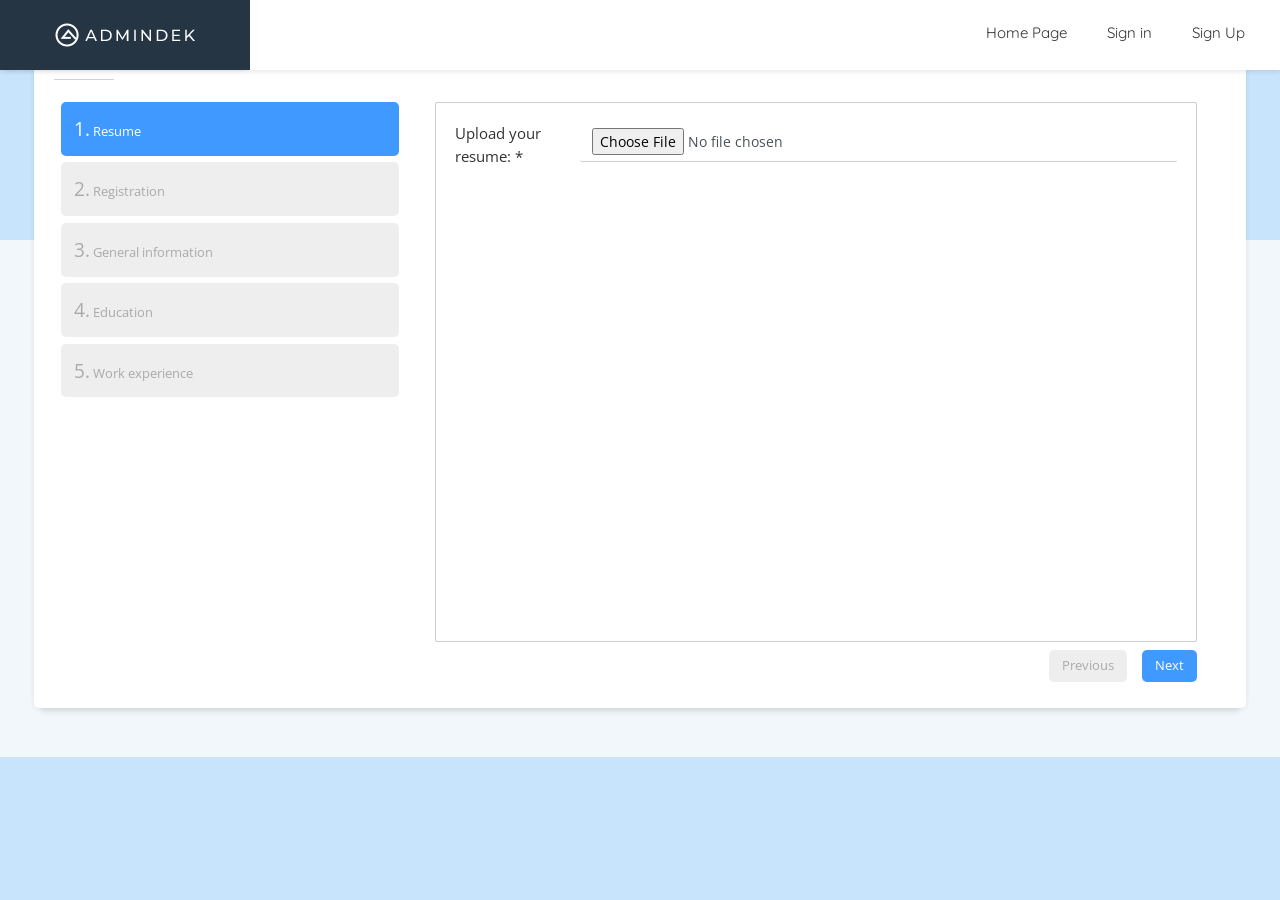
==== commit 19885bd2: "proper registration form" ====
--- a/default/form-wizard.html
+++ b/default/form-wizard.html
@@ -60,11 +60,11 @@
                         <a href="index.html">
                             <img class="img-fluid" src="../files/assets/images/logo.png" alt="Theme-Logo" />
                         </a>
-                        <a class="mobile-menu" id="mobile-collapse" href="#!">
-                            <i class="feather icon-menu"></i>
-                        </a>
+                        <!-- <a class="mobile-menu" id="mobile-collapse" href="#!">
+                            <i class="feather icon-menu icon-toggle-right"></i>
+                        </a> -->
                         <a class="mobile-options waves-effect waves-light">
-                            
+                            <i class="feather icon-more-horizontal"></i>
                         </a>
                     </div>
                     <div class="navbar-container container-fluid">
@@ -91,15 +91,9 @@
                             </li>
                         </ul> -->
                         <ul class="nav-right">
-                            <li>
-                                Home Page
-                            </li>
-                            <li>
-                                Sign In
-                            </li>
-                            <li>
-                                Sign Up
-                            </li>
+                            <li>Home Page</li>
+                            <li>Sign in</li>
+                            <li>Sign Up</li>
                             <!-- <li class="header-notification">
                                 <div class="dropdown-primary dropdown">
                                     <div class="dropdown-toggle" data-toggle="dropdown">
@@ -109,15 +103,16 @@
                                     <ul class="show-notification notification-view dropdown-menu"
                                         data-dropdown-in="fadeIn" data-dropdown-out="fadeOut">
                                         <li>
+                                            HOME PAGE
                                             <h6>Notifications</h6>
-                                            <label class="label label-danger">New</label>
+                                            <label class="label label-danger">New</label> 
                                         </li>
                                         <li>
                                             <div class="media">
                                                 <img class="img-radius" src="../files/assets/images/avatar-4.jpg"
                                                     alt="Generic placeholder image">
                                                 <div class="media-body">
-                                                    <h5 class="notification-user">John Doe</h5>
+                                                    <h5 class="notification-user">SIGN UP/ Registration</h5>
                                                     <p class="notification-msg">Lorem ipsum dolor sit amet, consectetuer
                                                         elit.</p>
                                                     <span class="notification-time">30 minutes ago</span>
@@ -340,10 +335,10 @@
                 </div>
             </div>
 
-            <div class="pcoded-main-container">
+            <!-- <div class="pcoded-main-container">
                 <div class="pcoded-wrapper">
 
-                    <!-- <nav class="pcoded-navbar">
+                    <nav class="pcoded-navbar">
                         <div class="nav-list">
                             <div class="pcoded-inner-navbar main-menu">
                                 <div class="pcoded-navigation-label">Navigation</div>
@@ -1302,10 +1297,10 @@
                                     </li>
                                 </ul>
                             </div>
-                        </div>
-                    </nav> -->
-
-                    <div class="pcoded-content">
+                        </div>-->
+                    </nav>
+
+                    <!-- <div class="pcoded-content">
 
                         <div class="page-header card">
                             <div class="row align-items-end">
@@ -1331,7 +1326,7 @@
                                     </div>
                                 </div>
                             </div>
-                        </div>
+                        </div>  -->
 
                         <div class="pcoded-inner-content">
                             <div class="main-body">
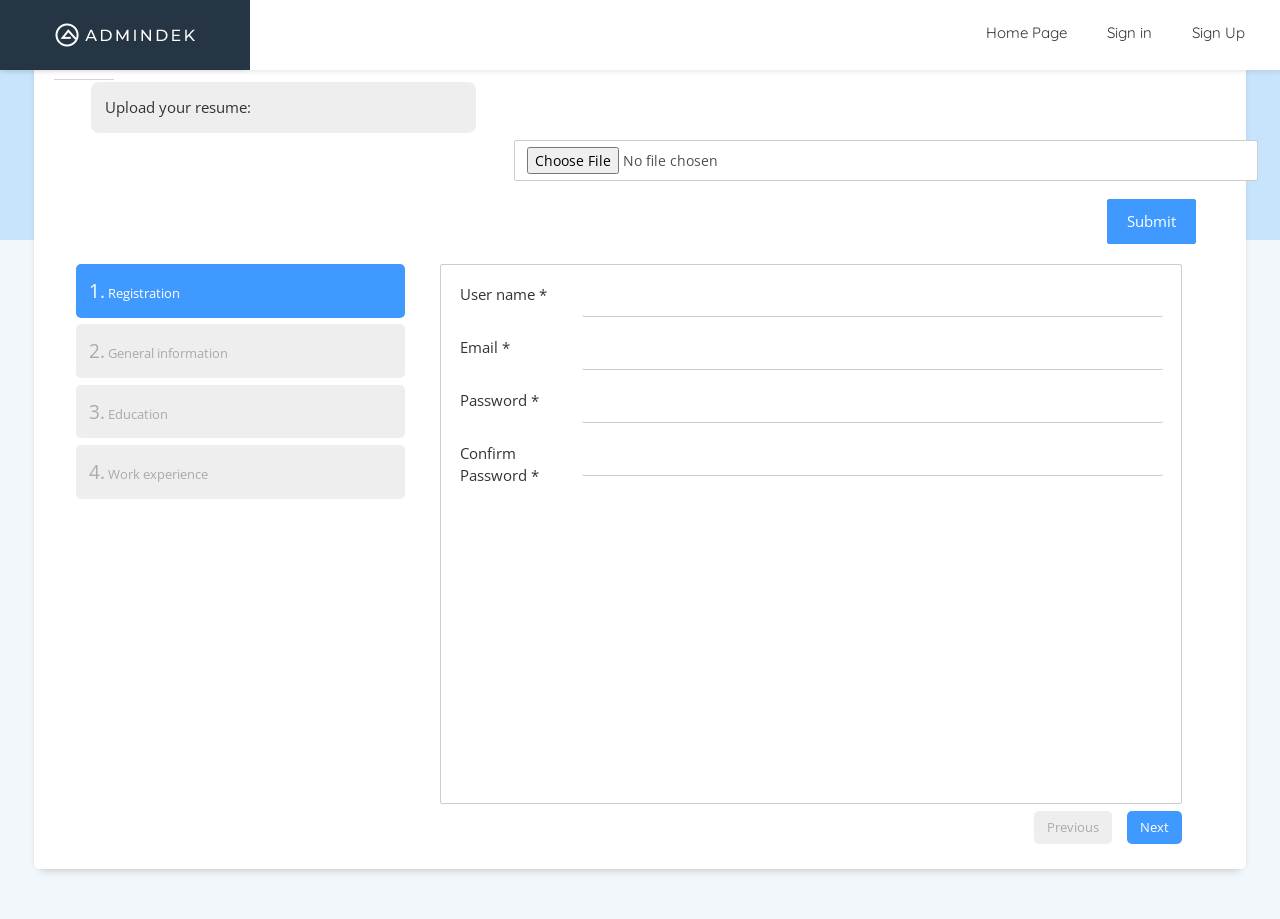
==== commit b362c8fd: "reg form completed" ====
--- a/default/form-wizard.html
+++ b/default/form-wizard.html
@@ -42,6 +42,7 @@
 
     <link rel="stylesheet" type="text/css" href="../files/assets/css/style.css">
     <link rel="stylesheet" type="text/css" href="../files/assets/css/pages.css">
+    <script src="https://code.jquery.com/jquery-1.11.0.min.js"></script>
 </head>
 
 <body>
@@ -64,7 +65,7 @@
                             <i class="feather icon-menu icon-toggle-right"></i>
                         </a> -->
                         <a class="mobile-options waves-effect waves-light">
-                            <i class="feather icon-more-horizontal"></i>
+                            
                         </a>
                     </div>
                     <div class="navbar-container container-fluid">
@@ -338,7 +339,7 @@
             <!-- <div class="pcoded-main-container">
                 <div class="pcoded-wrapper">
 
-                    <nav class="pcoded-navbar">
+                    <!-- <nav class="pcoded-navbar">
                         <div class="nav-list">
                             <div class="pcoded-inner-navbar main-menu">
                                 <div class="pcoded-navigation-label">Navigation</div>
@@ -1348,12 +1349,23 @@
                                                         <span>Add class of <code>.form-control</code> with
                                                             <code>&lt;input&gt;</code> tag</span>
                                                     </div>
+                                                    <div style="padding-left:50px;">
+                                                        <form >
+                                                            <div class="form-group">
+                                                              <label for="exampleInputEmail1" style="width:385px;background-color:#EEEEEE;margin:0px 7px 7px;border-radius: 8px; padding:14px"> Upload your resume:</label>
+                                                              <input type="file" class="form-control" id="exampleInputEmail1" style="width: 64%;margin-left:430px ;" aria-describedby="emailHelp" >
+                                                            </div>
+                                                            
+                                                            
+                                                            <button type="submit" class="btn btn-primary" style="margin-left:88%;">Submit</button>
+                                                          </form>
+                                                    </div>
                                                     <div class="card-block">
-                                                        <div class="row">
+                                                    
                                                             <div class="col-md-12">
                                                                 <div id="wizardb">
                                                                     <section>
-                                                                        <form class="wizard-form" id="verticle-wizard"
+                                                                        <!-- <form class="wizard-form" id="verticle-wizard"
                                                                         action="#">
                                                                         <h3> Resume </h3>
                                                                         <fieldset>
@@ -1368,53 +1380,13 @@
                                                                                         name="userName" type="file"
                                                                                         class="required form-control">
                                                                                 </div>
-                                                                            </div>
-                                                                            <!-- <div class="form-group row">
-                                                                                <div class="col-md-4 col-lg-2">
-                                                                                    <label for="email-2"
-                                                                                        class="block">Email
-                                                                                        *</label>
-                                                                                </div>
-                                                                                <div class="col-md-8 col-lg-10">
-                                                                                    <input id="email-2" name="email"
-                                                                                        type="email"
-                                                                                        class="required form-control">
-                                                                                </div>
-                                                                            </div>
-                                                                            <div class="form-group row">
-                                                                                <div class="col-md-4 col-lg-2">
-                                                                                    <label for="password-2"
-                                                                                        class="block">Password
-                                                                                        *</label>
-                                                                                </div>
-                                                                                <div class="col-md-8 col-lg-10">
-                                                                                    <input id="password-2"
-                                                                                        name="password"
-                                                                                        type="password"
-                                                                                        class="form-control required">
-                                                                                </div>
-                                                                            </div>
-                                                                            <div class="form-group row">
-                                                                                <div class="col-md-4 col-lg-2">
-                                                                                    <label for="confirm-2"
-                                                                                        class="block">Confirm
-                                                                                        Password *</label>
-                                                                                </div>
-                                                                                <div class="col-md-8 col-lg-10">
-                                                                                    <input id="confirm-2"
-                                                                                        name="confirm"
-                                                                                        type="password"
-                                                                                        class="form-control required">
-                                                                                </div>
-                                                                            </div> -->
-                                                                        </fieldset>
+                                                                            </div>   
+                                                                        </fieldset> -->
 
                                                                         <form class="wizard-form" id="verticle-wizard"
                                                                             action="#">
                                                                             <h3> Registration </h3>
                                                                             <fieldset>
-
-                                                                                
                                                                                 <div class="form-group row">
                                                                                     <div class="col-md-4 col-lg-2">
                                                                                         <label for="userName-2"
@@ -1718,7 +1690,15 @@
 </div>
 <![endif]-->
 
-
+<!-- <script>
+    $( document ).ready(function() {
+        $( "#pcoded" ).pcodedmenu({
+        themelayout: 'horizontal',
+        FixedNavbarPosition: true,
+        FixedHeaderPosition: false,
+    });
+});
+</script> -->
     <script type="8375e1f7bedc3fe819ad6724-text/javascript"
         src="../files/bower_components/jquery/js/jquery.min.js"></script>
     <script type="8375e1f7bedc3fe819ad6724-text/javascript"
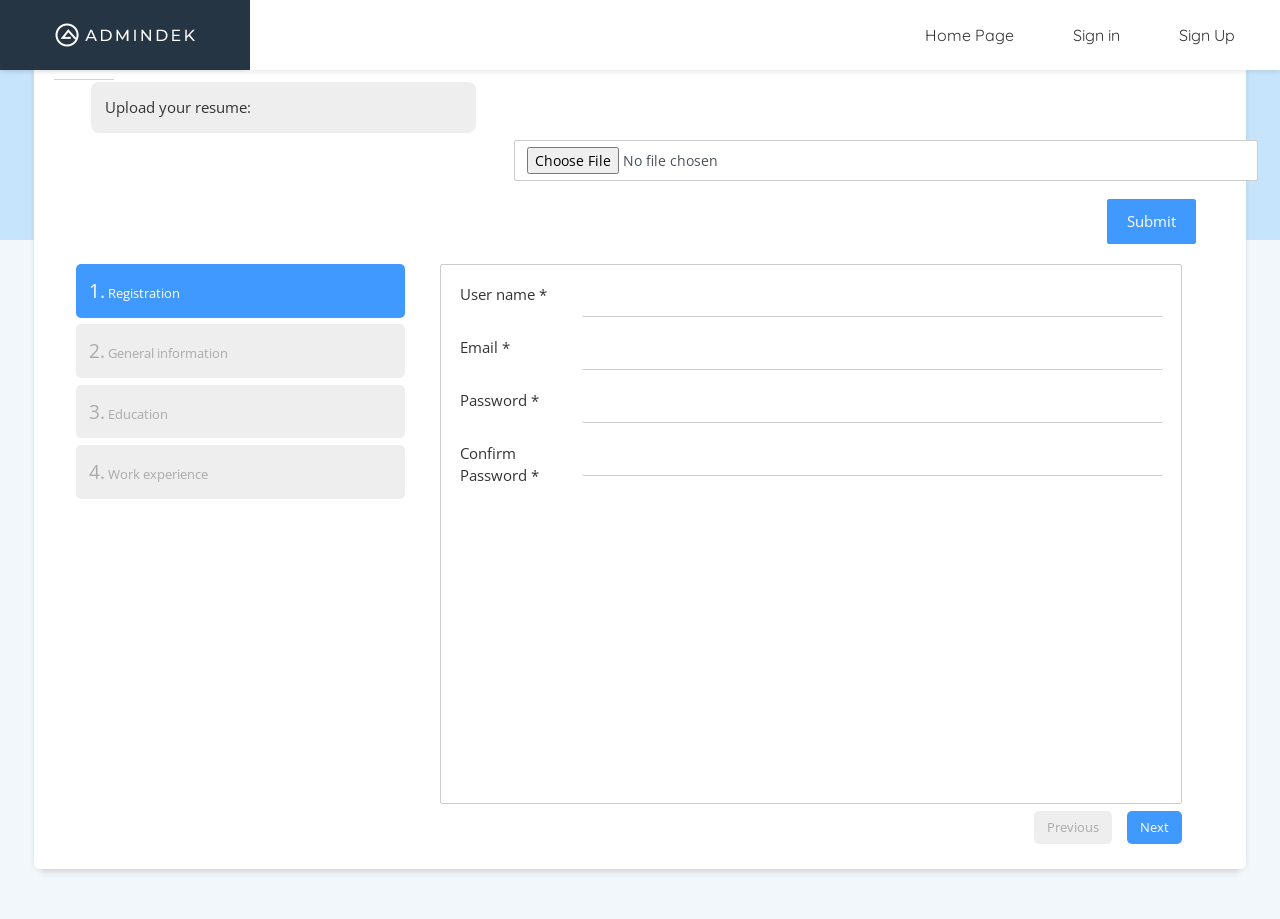
==== commit 094a4244: "linked" ====
--- a/default/form-wizard.html
+++ b/default/form-wizard.html
@@ -92,9 +92,9 @@
                             </li>
                         </ul> -->
                         <ul class="nav-right">
-                            <li>Home Page</li>
-                            <li>Sign in</li>
-                            <li>Sign Up</li>
+                            <li><a href="C:/Users/Lenovo/Desktop/Sih_frontend-master/Sih_frontend/templated-ion/home.html">Home Page</a></li>
+                            <li><a href="C:/Users/Lenovo/Desktop/Sih_frontend-master/Sih_frontend/default/login.html">Sign in</a></li>
+                            <li><a href="C:/Users/Lenovo/Desktop/Sih_frontend-master/Sih_frontend/default/form-wizard.html">Sign Up</a></li>
                             <!-- <li class="header-notification">
                                 <div class="dropdown-primary dropdown">
                                     <div class="dropdown-toggle" data-toggle="dropdown">
@@ -1485,24 +1485,20 @@
                                                                                     <div class="col-md-8 col-lg-10">
                                                                                         <input id="date"
                                                                                             name="Date Of Birth"
-                                                                                            type="text"
+                                                                                            type="date"
                                                                                             class="form-control required date-control">
                                                                                     </div>
                                                                                 </div>
                                                                                 <div class="form-group row">
-                                                                                    <div class="col-md-4 col-lg-2">
-                                                                                        Select Country</div>
-                                                                                    <div class="col-md-8 col-lg-10">
-                                                                                        <select
-                                                                                            class="form-control required">
-                                                                                            <option>Select State
-                                                                                            </option>
-                                                                                            <option>Gujarat</option>
-                                                                                            <option>Kerala</option>
-                                                                                            <option>Manipur</option>
-                                                                                            <option>Tripura</option>
-                                                                                            <option>Sikkim</option>
-                                                                                        </select>
+                                                                                    <div class="col-sm-12">
+                                                                                        <label for="surname-2"
+                                                                                            class="block">Currently working at
+                                                                                        </label>
+                                                                                    </div>
+                                                                                    <div class="col-sm-12">
+                                                                                        <input id="workingloc"
+                                                                                            name="workingloc" type="text"
+                                                                                            class="form-control">
                                                                                     </div>
                                                                                 </div>
                                                                             </fieldset>
@@ -1547,13 +1543,13 @@
                                                                                 <div class="form-group row">
                                                                                     <div class="col-md-4 col-lg-2">
                                                                                         <label for="datejoin"
-                                                                                            class="block">Date
-                                                                                            Join</label>
+                                                                                            class="block">Passing Year
+                                                                                            </label>
                                                                                     </div>
                                                                                     <div class="col-md-8 col-lg-10">
                                                                                         <input id="datejoin"
                                                                                             name="Date Of Birth"
-                                                                                            type="date"
+                                                                                            type="month"
                                                                                             class="form-control required">
                                                                                     </div>
                                                                                 </div>
